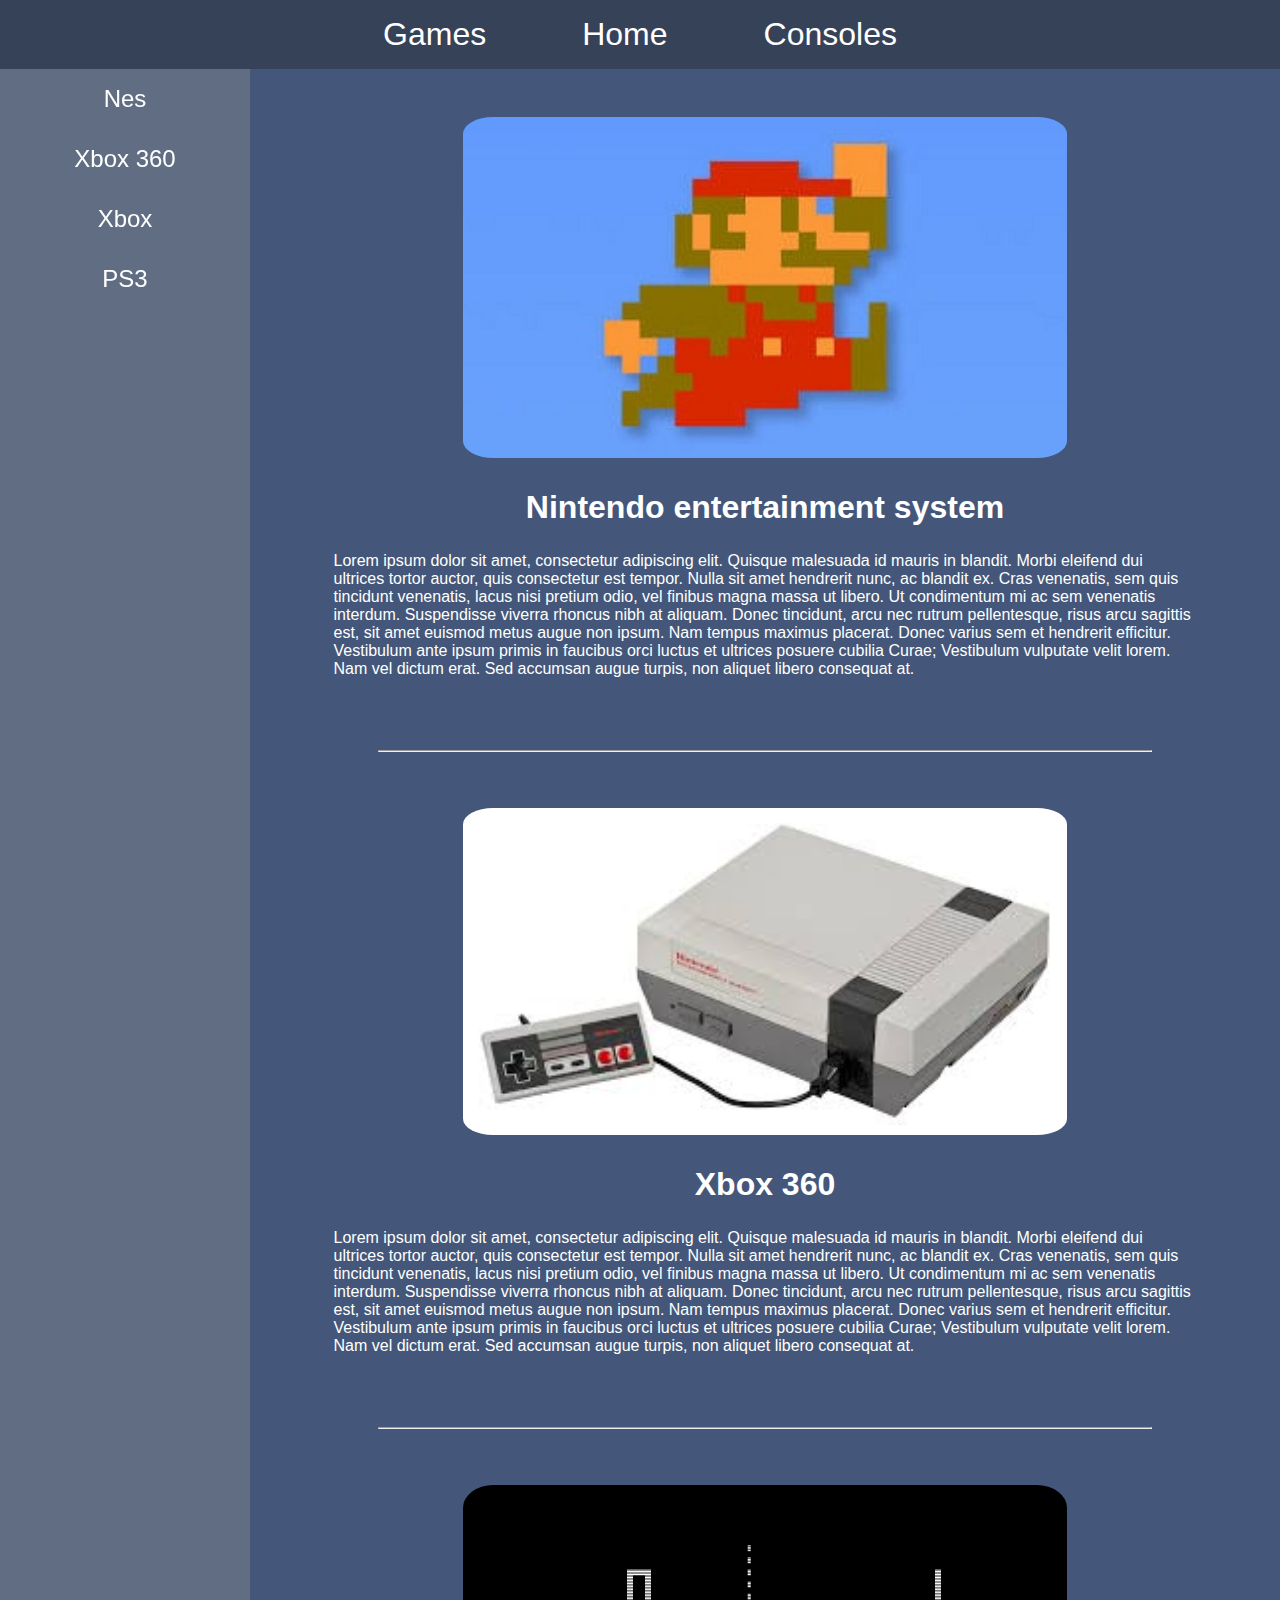
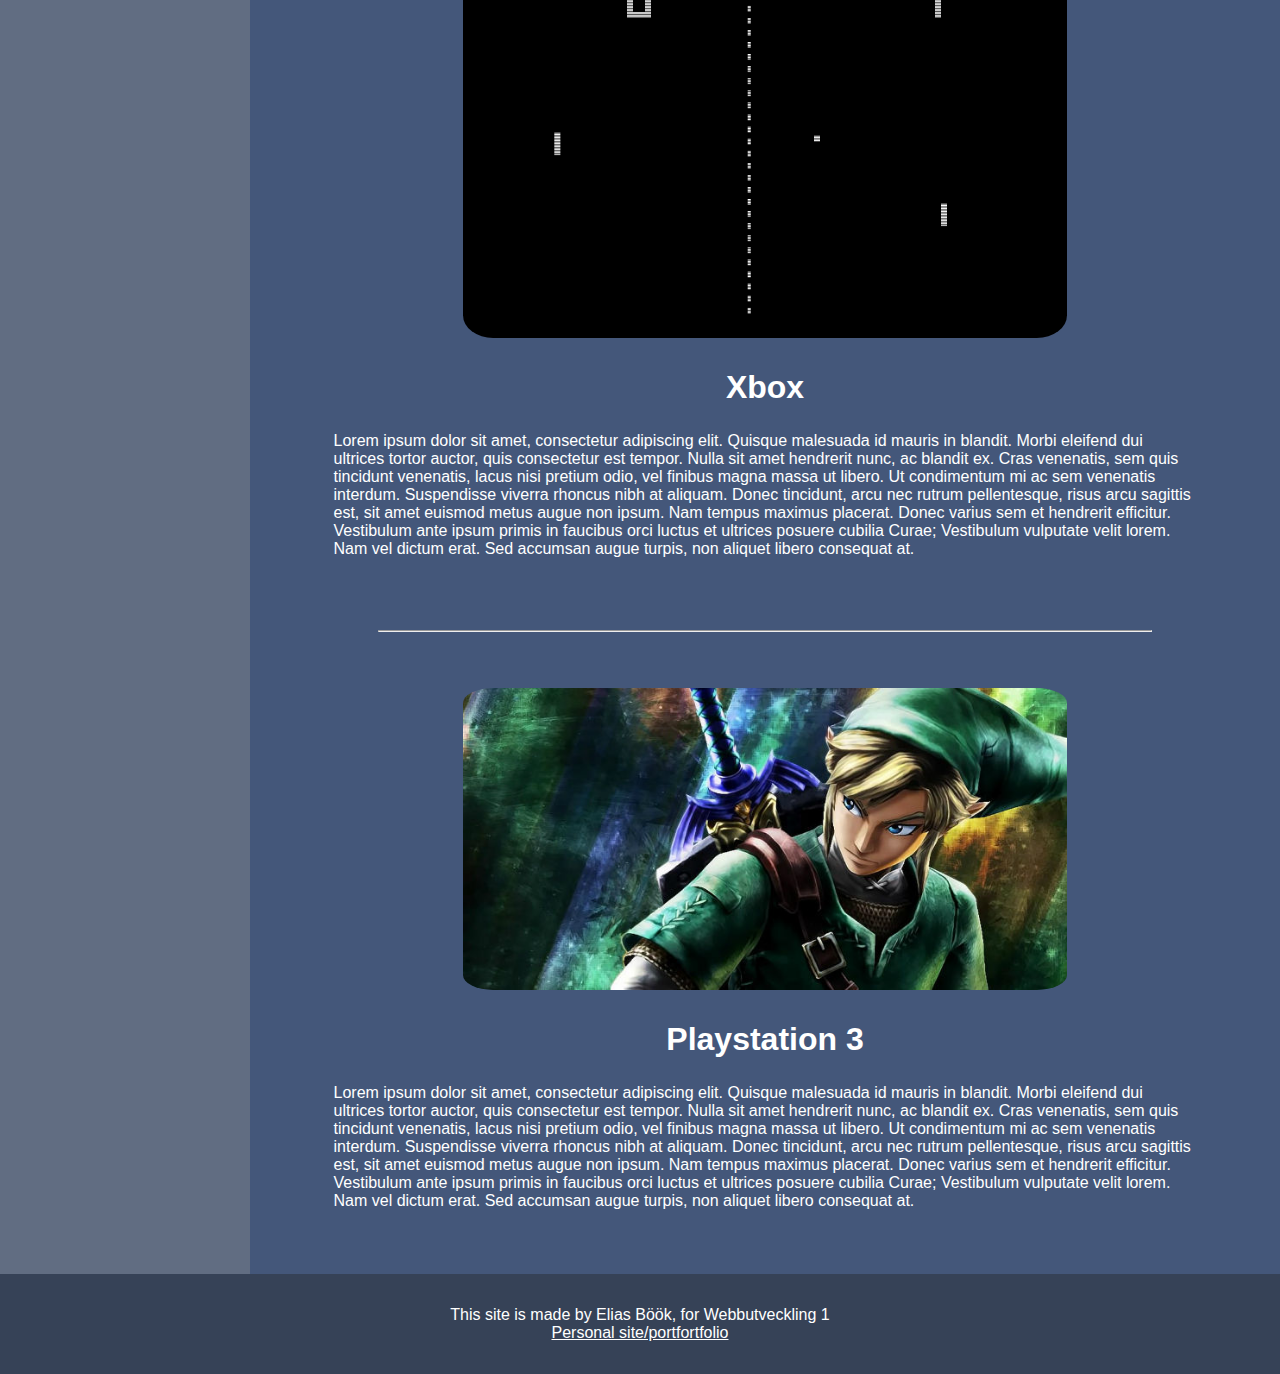
==== consoles.html @ 8b2cb0b7 "local nav, posts, images" ====
<!DOCTYPE html>
<html lang="en">
	<head>
		<meta charset="UTF-8">
		<meta name="viewport" content="width=device-width, initial-scale=1.0">
		<link rel="stylesheet" href="style.css">
		<title>Games</title>
	</head>
	<body class="gamePage">
		<div class="grid-container">
			<nav>
				<ul>
					<li><a href="./games.html">Games</a></li>
					<li><a href="./index.html">Home</a></li>
					<li><a href="">Consoles</a></li>
				</ul>
			</nav>
			<section class="local">
				<nav class="local">
					<a href="#nes">Nes</a>
					<a href="#xbox360">Xbox 360</a>
					<a href="#xbox">Xbox</a>
					<a href="#ps3">PS3</a>
				</nav>
			</section>
			<main>
				<article id="nes">
					<img src="./images/super_mario_bros.jpg" alt="Nintendo entertainment system">
					<h2>Nintendo entertainment system</h2>
					<p>Lorem ipsum dolor sit amet, consectetur adipiscing elit. Quisque malesuada id mauris in blandit. Morbi eleifend dui ultrices tortor auctor, quis consectetur est tempor. Nulla sit amet hendrerit nunc, ac blandit ex. Cras venenatis, sem quis tincidunt venenatis, lacus nisi pretium odio, vel finibus magna massa ut libero. Ut condimentum mi ac sem venenatis interdum. Suspendisse viverra rhoncus nibh at aliquam. Donec tincidunt, arcu nec rutrum pellentesque, risus arcu sagittis est, sit amet euismod metus augue non ipsum. Nam tempus maximus placerat. Donec varius sem et hendrerit efficitur. Vestibulum ante ipsum primis in faucibus orci luctus et ultrices posuere cubilia Curae; Vestibulum vulputate velit lorem. Nam vel dictum erat. Sed accumsan augue turpis, non aliquet libero consequat at.</p>
				</article>
				<hr/>
				<article id="xbox360">
					<img src="./images/nes.jpg" alt="Mario">
					<h2>Xbox 360</h2>
					<p>Lorem ipsum dolor sit amet, consectetur adipiscing elit. Quisque malesuada id mauris in blandit. Morbi eleifend dui ultrices tortor auctor, quis consectetur est tempor. Nulla sit amet hendrerit nunc, ac blandit ex. Cras venenatis, sem quis tincidunt venenatis, lacus nisi pretium odio, vel finibus magna massa ut libero. Ut condimentum mi ac sem venenatis interdum. Suspendisse viverra rhoncus nibh at aliquam. Donec tincidunt, arcu nec rutrum pellentesque, risus arcu sagittis est, sit amet euismod metus augue non ipsum. Nam tempus maximus placerat. Donec varius sem et hendrerit efficitur. Vestibulum ante ipsum primis in faucibus orci luctus et ultrices posuere cubilia Curae; Vestibulum vulputate velit lorem. Nam vel dictum erat. Sed accumsan augue turpis, non aliquet libero consequat at.</p>
				</article>
				<hr/>
				<article id="xbox">
					<img src="./images/Pong_game.png" alt="Mario">
					<h2>Xbox</h2>
					<p>Lorem ipsum dolor sit amet, consectetur adipiscing elit. Quisque malesuada id mauris in blandit. Morbi eleifend dui ultrices tortor auctor, quis consectetur est tempor. Nulla sit amet hendrerit nunc, ac blandit ex. Cras venenatis, sem quis tincidunt venenatis, lacus nisi pretium odio, vel finibus magna massa ut libero. Ut condimentum mi ac sem venenatis interdum. Suspendisse viverra rhoncus nibh at aliquam. Donec tincidunt, arcu nec rutrum pellentesque, risus arcu sagittis est, sit amet euismod metus augue non ipsum. Nam tempus maximus placerat. Donec varius sem et hendrerit efficitur. Vestibulum ante ipsum primis in faucibus orci luctus et ultrices posuere cubilia Curae; Vestibulum vulputate velit lorem. Nam vel dictum erat. Sed accumsan augue turpis, non aliquet libero consequat at.</p>
				</article>
				<hr/>
				<article id="ps3">
					<img src="./images/legend_of_zelda.jpg" alt="Mario">
					<h2>Playstation 3</h2>
					<p>Lorem ipsum dolor sit amet, consectetur adipiscing elit. Quisque malesuada id mauris in blandit. Morbi eleifend dui ultrices tortor auctor, quis consectetur est tempor. Nulla sit amet hendrerit nunc, ac blandit ex. Cras venenatis, sem quis tincidunt venenatis, lacus nisi pretium odio, vel finibus magna massa ut libero. Ut condimentum mi ac sem venenatis interdum. Suspendisse viverra rhoncus nibh at aliquam. Donec tincidunt, arcu nec rutrum pellentesque, risus arcu sagittis est, sit amet euismod metus augue non ipsum. Nam tempus maximus placerat. Donec varius sem et hendrerit efficitur. Vestibulum ante ipsum primis in faucibus orci luctus et ultrices posuere cubilia Curae; Vestibulum vulputate velit lorem. Nam vel dictum erat. Sed accumsan augue turpis, non aliquet libero consequat at.</p>
				</article>
				
			</main>
			<footer>
				<p>This site is made by Elias Böök, for Webbutveckling 1</p>
				<a href="https://lolman.name">Personal site/portfortfolio</a>
			</footer>
		</div>
	</body>
</html>
---- style.css ----
body {
  font-family: Arial, Helvetica, sans-serif;
  margin: 0;
  background-color: #44577a;
  color: white;
}

/*==================================
Default nav + mobile
==================================*/
nav:not(.local) {
  -ms-grid-row: 1;
  -ms-grid-column: 1;
  grid-area: nav;
}

nav {
  display: -webkit-box;
  display: -ms-flexbox;
  display: flex;
  background-color: rgba(34, 34, 34, 0.39);
  -webkit-box-pack: center;
      -ms-flex-pack: center;
          justify-content: center;
}

nav ul {
  display: -webkit-box;
  display: -ms-flexbox;
  display: flex;
  list-style: none;
  margin: 0;
  padding: 0;
  -webkit-box-align: center;
      -ms-flex-align: center;
          align-items: center;
  -webkit-box-orient: vertical;
  -webkit-box-direction: normal;
      -ms-flex-direction: column;
          flex-direction: column;
}

nav ul li {
  padding: 1rem;
  margin: 0 2rem;
}

nav ul li a {
  color: white;
  text-decoration: none;
  font-size: 2rem;
}

nav ul li a:hover {
  color: #d4d4d4;
}

/*
section{
	grid-area: localNav;
	background-color: $colorSideNav;
	nav.local{
		background-color: rgba($color: #000000, $alpha: 0.0);
		position: sticky;
		top: 0;
		ul{
			flex-direction: row;
			flex-wrap: wrap;
			justify-content: space-evenly;
			li{
				min-width: 125px;
				text-align: center;
				margin: 0;
				a{
					text-align: center;
					font-size: 1.5rem;
				}
			}

			li:hover{
				background-color: rgba(145, 145, 145, 0.39);
			}
		}
	}
}*/
section.local {
  -ms-grid-row: 2;
  -ms-grid-column: 1;
  grid-area: localNav;
  background-color: rgba(145, 145, 145, 0.39);
}

section.local nav.local {
  background-color: rgba(0, 0, 0, 0);
  position: -webkit-sticky;
  position: sticky;
  top: 0;
  width: 100%;
  display: -webkit-box;
  display: -ms-flexbox;
  display: flex;
  -webkit-box-orient: horizontal;
  -webkit-box-direction: normal;
      -ms-flex-direction: row;
          flex-direction: row;
  -ms-flex-wrap: wrap;
      flex-wrap: wrap;
  -webkit-box-pack: space-evenly;
      -ms-flex-pack: space-evenly;
          justify-content: space-evenly;
}

section.local nav.local a {
  text-align: center;
  min-width: 125px;
  padding: 1rem;
  display: block;
  font-size: 1.5rem;
  text-decoration: none;
  color: white;
}

section.local nav.local a:hover {
  background-color: rgba(145, 145, 145, 0.39);
}

/*==================================
nav screen size
==================================*/
@media screen and (min-width: 600px) {
  nav:not(.local) ul {
    -webkit-box-orient: horizontal;
    -webkit-box-direction: normal;
        -ms-flex-direction: row;
            flex-direction: row;
  }
  nav.local ul {
    -webkit-box-orient: vertical;
    -webkit-box-direction: normal;
        -ms-flex-direction: column;
            flex-direction: column;
    -webkit-box-pack: start;
        -ms-flex-pack: start;
            justify-content: start;
  }
  nav.local ul li {
    padding: 1rem;
    width: 100%;
  }
  section.local nav.local {
    -webkit-box-orient: vertical;
    -webkit-box-direction: normal;
        -ms-flex-direction: column;
            flex-direction: column;
    -webkit-box-pack: start;
        -ms-flex-pack: start;
            justify-content: start;
  }
}

/*==================================
Footer
==================================*/
footer {
  -ms-grid-row: 4;
  -ms-grid-column: 1;
  grid-area: footer;
  width: 100%;
  background-color: rgba(34, 34, 34, 0.39);
  display: -webkit-box;
  display: -ms-flexbox;
  display: flex;
  -webkit-box-orient: vertical;
  -webkit-box-direction: normal;
      -ms-flex-direction: column;
          flex-direction: column;
  -webkit-box-pack: center;
      -ms-flex-pack: center;
          justify-content: center;
  -webkit-box-align: center;
      -ms-flex-align: center;
          align-items: center;
}

footer p {
  color: white;
  margin: 0;
}

footer a {
  color: white;
}

main {
  -ms-grid-row: 3;
  -ms-grid-column: 1;
  grid-area: main;
  text-align: center;
}

.homePage .grid-container {
  display: -ms-grid;
  display: grid;
      grid-template-areas: 'nav nav nav' 'main main main' 'footer footer footer';
  -ms-grid-rows: auto auto 100px;
      grid-template-rows: auto auto 100px;
}

.homePage main {
  display: -webkit-box;
  display: -ms-flexbox;
  display: flex;
  -webkit-box-pack: center;
      -ms-flex-pack: center;
          justify-content: center;
}

.homePage main section {
  margin-top: 25px;
  width: 75%;
}

.homePage main section h1 {
  font-size: 3rem;
  margin-bottom: 1rem;
}

@media screen and (min-width: 600px) {
  .homePage main section {
    width: 50%;
  }
}

.gamePage .grid-container {
  display: -ms-grid;
  display: grid;
      grid-template-areas: 'nav' 'localNav' 'main' 'footer';
  -ms-grid-rows: auto auto auto 100px;
      grid-template-rows: auto auto auto 100px;
}

.gamePage main {
  display: -webkit-box;
  display: -ms-flexbox;
  display: flex;
  -webkit-box-orient: vertical;
  -webkit-box-direction: normal;
      -ms-flex-direction: column;
          flex-direction: column;
  -webkit-box-align: center;
      -ms-flex-align: center;
          align-items: center;
}

.gamePage main hr {
  width: 90%;
}

.gamePage main article {
  padding: 2rem;
}

.gamePage main article img {
  width: 50%;
  border-radius: 5%;
}

.gamePage main article h2 {
  font-size: 2rem;
}

.gamePage main article p {
  text-align: left;
}

@media screen and (min-width: 600px) {
  .gamePage .grid-container {
        grid-template-areas: 'nav nav nav' 'localNav main main' 'footer footer footer';
    -ms-grid-columns: 250px auto auto;
        grid-template-columns: 250px auto auto;
    -ms-grid-rows: auto auto 100px;
        grid-template-rows: auto auto 100px;
  }
  .gamePage main hr {
    width: 75%;
  }
  .gamePage main article {
    width: calc(90% - 4rem);
    margin: 1rem;
  }
  .gamePage main article img {
    width: 70%;
  }
}

#mario {
  background: -webkit-gradient(linear, left top, right top, from(rgba(250, 28, 28, 0.596)), to(rgba(48, 241, 57, 0.4)));
  background: linear-gradient(90deg, rgba(250, 28, 28, 0.596), rgba(48, 241, 57, 0.4));
}

#fortnite {
  background: -webkit-gradient(linear, left top, right top, from(rgba(2, 51, 187, 0.4)), to(rgba(10, 175, 197, 0.4)));
  background: linear-gradient(90deg, rgba(2, 51, 187, 0.4), rgba(10, 175, 197, 0.4));
}

#pong {
  background: -webkit-gradient(linear, left top, right top, from(rgba(31, 31, 31, 0.4)), to(rgba(151, 151, 151, 0.4)));
  background: linear-gradient(90deg, rgba(31, 31, 31, 0.4), rgba(151, 151, 151, 0.4));
}

#zelda {
  background: linear-gradient(60deg, rgba(10, 158, 5, 0.4), rgba(5, 142, 177, 0.562));
}

#beatSaber {
  background: -webkit-gradient(linear, left top, right top, from(rgba(255, 255, 255, 0.4)), to(rgba(255, 255, 255, 0.4)));
  background: linear-gradient(90deg, rgba(255, 255, 255, 0.4), rgba(255, 255, 255, 0.4));
}

#pokemon {
  background: -webkit-gradient(linear, left top, right top, from(rgba(255, 255, 255, 0.4)), to(rgba(255, 255, 255, 0.4)));
  background: linear-gradient(90deg, rgba(255, 255, 255, 0.4), rgba(255, 255, 255, 0.4));
}
/*# sourceMappingURL=style.css.map */
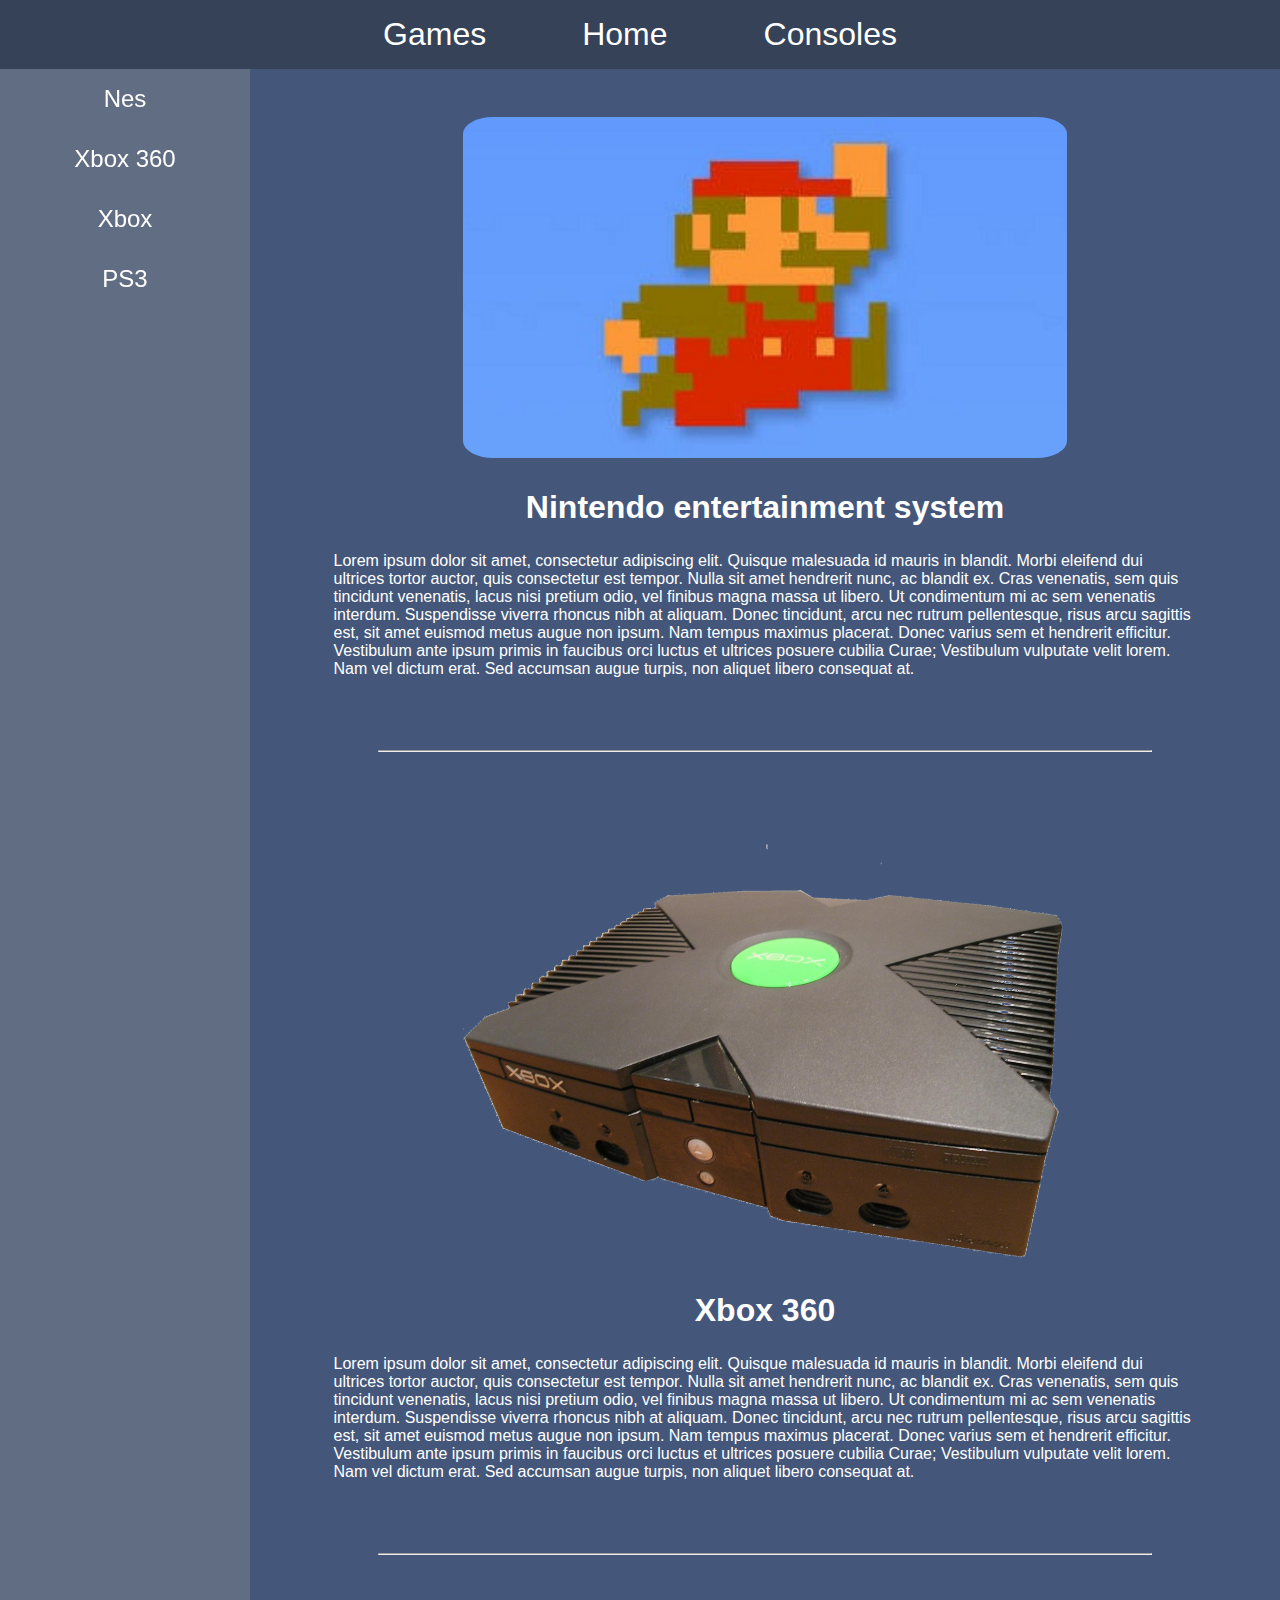
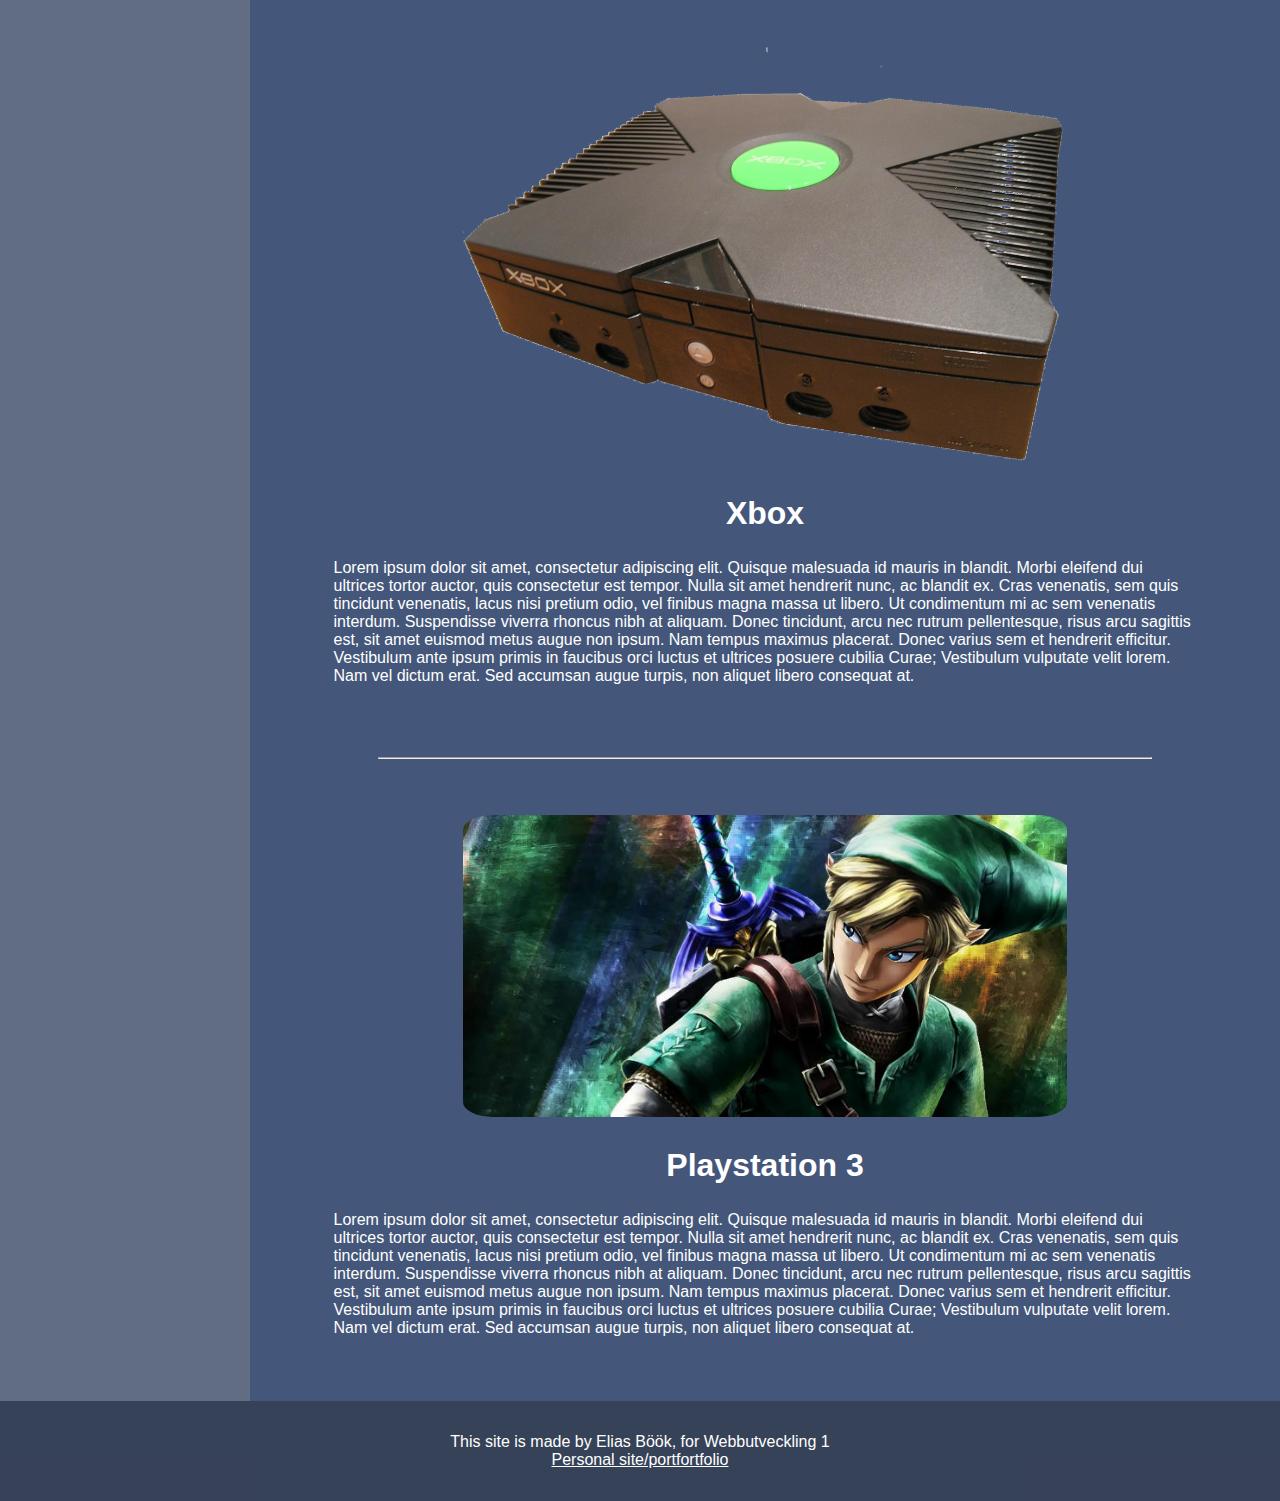
==== commit b1dfb9d1: "opsi, länkade console med sidorna" ====
--- a/consoles.html
+++ b/consoles.html
@@ -12,7 +12,7 @@
 				<ul>
 					<li><a href="./games.html">Games</a></li>
 					<li><a href="./index.html">Home</a></li>
-					<li><a href="">Consoles</a></li>
+					<li><a href="./consoles.html">Consoles</a></li>
 				</ul>
 			</nav>
 			<section class="local">
@@ -31,13 +31,13 @@
 				</article>
 				<hr/>
 				<article id="xbox360">
-					<img src="./images/nes.jpg" alt="Mario">
+					<img src="./images/xbox.png" alt="Mario">
 					<h2>Xbox 360</h2>
 					<p>Lorem ipsum dolor sit amet, consectetur adipiscing elit. Quisque malesuada id mauris in blandit. Morbi eleifend dui ultrices tortor auctor, quis consectetur est tempor. Nulla sit amet hendrerit nunc, ac blandit ex. Cras venenatis, sem quis tincidunt venenatis, lacus nisi pretium odio, vel finibus magna massa ut libero. Ut condimentum mi ac sem venenatis interdum. Suspendisse viverra rhoncus nibh at aliquam. Donec tincidunt, arcu nec rutrum pellentesque, risus arcu sagittis est, sit amet euismod metus augue non ipsum. Nam tempus maximus placerat. Donec varius sem et hendrerit efficitur. Vestibulum ante ipsum primis in faucibus orci luctus et ultrices posuere cubilia Curae; Vestibulum vulputate velit lorem. Nam vel dictum erat. Sed accumsan augue turpis, non aliquet libero consequat at.</p>
 				</article>
 				<hr/>
 				<article id="xbox">
-					<img src="./images/Pong_game.png" alt="Mario">
+					<img src="./images/xbox.png" alt="Mario">
 					<h2>Xbox</h2>
 					<p>Lorem ipsum dolor sit amet, consectetur adipiscing elit. Quisque malesuada id mauris in blandit. Morbi eleifend dui ultrices tortor auctor, quis consectetur est tempor. Nulla sit amet hendrerit nunc, ac blandit ex. Cras venenatis, sem quis tincidunt venenatis, lacus nisi pretium odio, vel finibus magna massa ut libero. Ut condimentum mi ac sem venenatis interdum. Suspendisse viverra rhoncus nibh at aliquam. Donec tincidunt, arcu nec rutrum pellentesque, risus arcu sagittis est, sit amet euismod metus augue non ipsum. Nam tempus maximus placerat. Donec varius sem et hendrerit efficitur. Vestibulum ante ipsum primis in faucibus orci luctus et ultrices posuere cubilia Curae; Vestibulum vulputate velit lorem. Nam vel dictum erat. Sed accumsan augue turpis, non aliquet libero consequat at.</p>
 				</article>
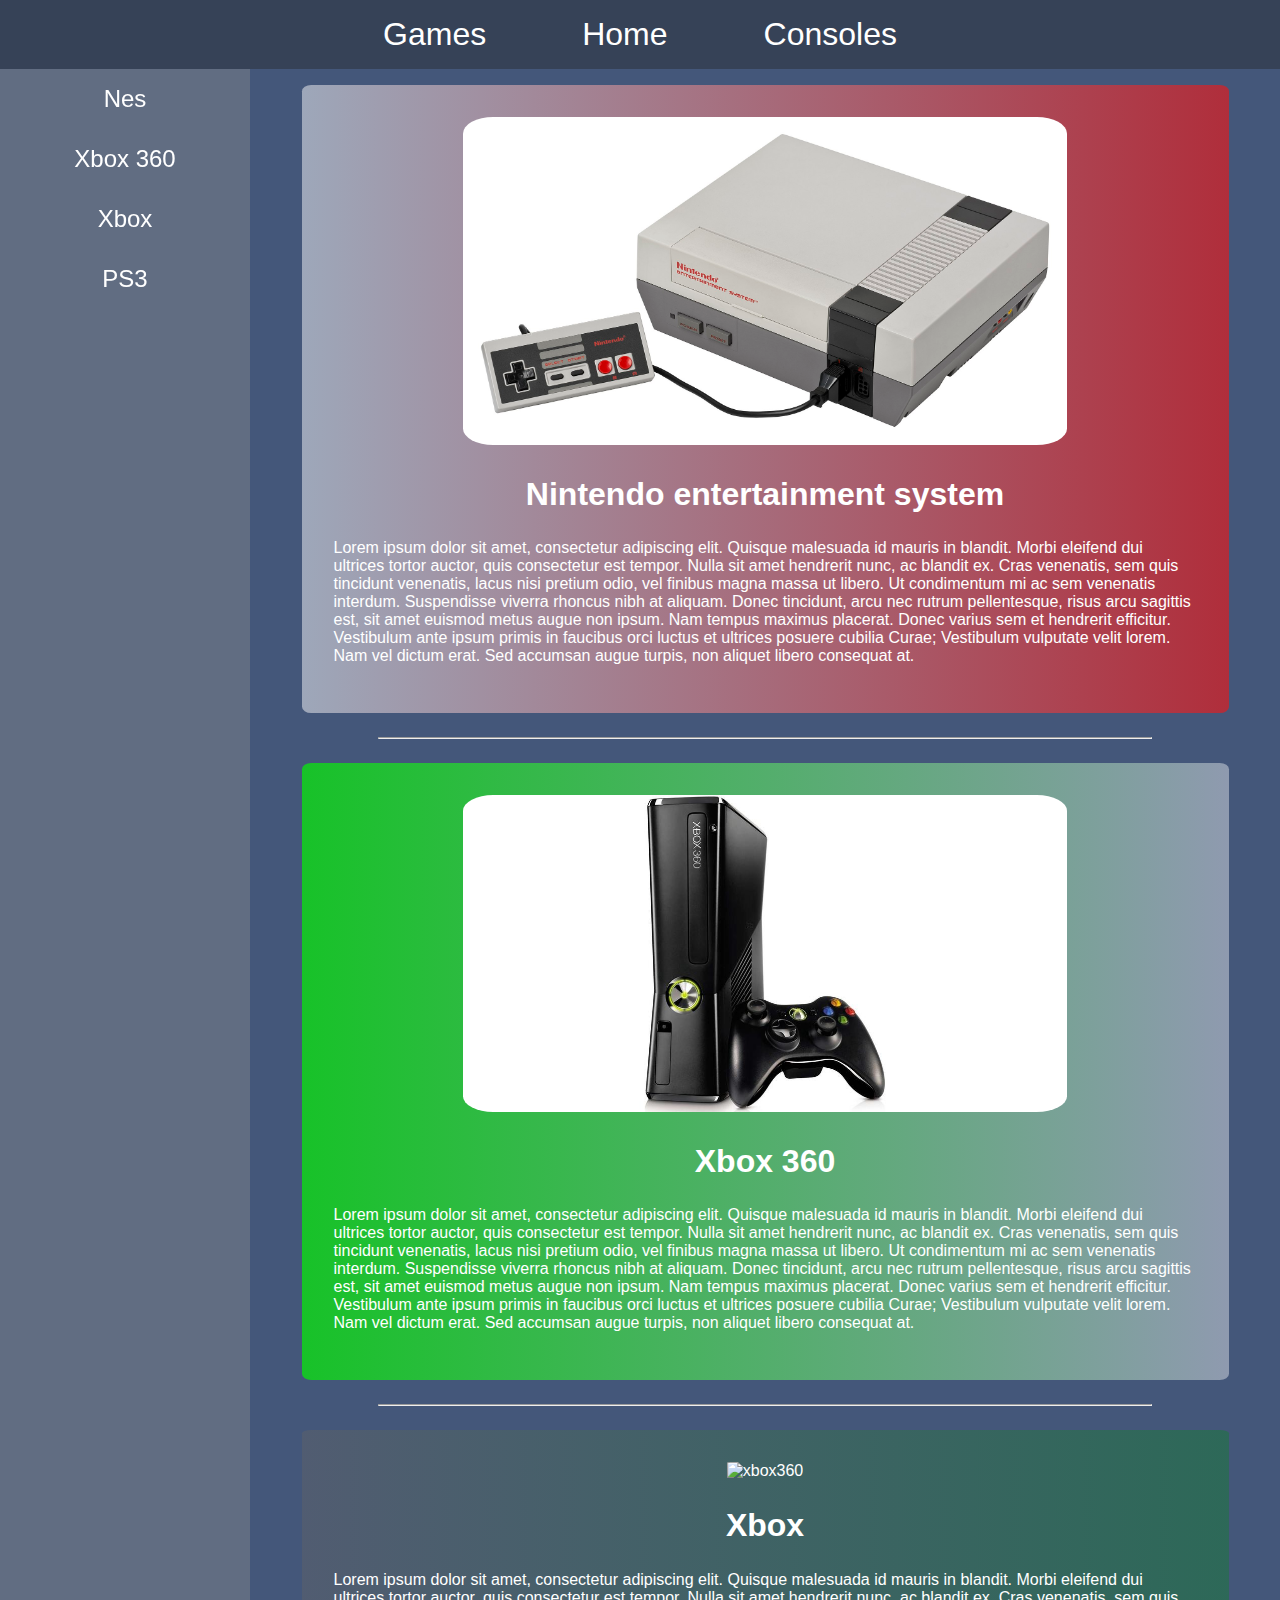
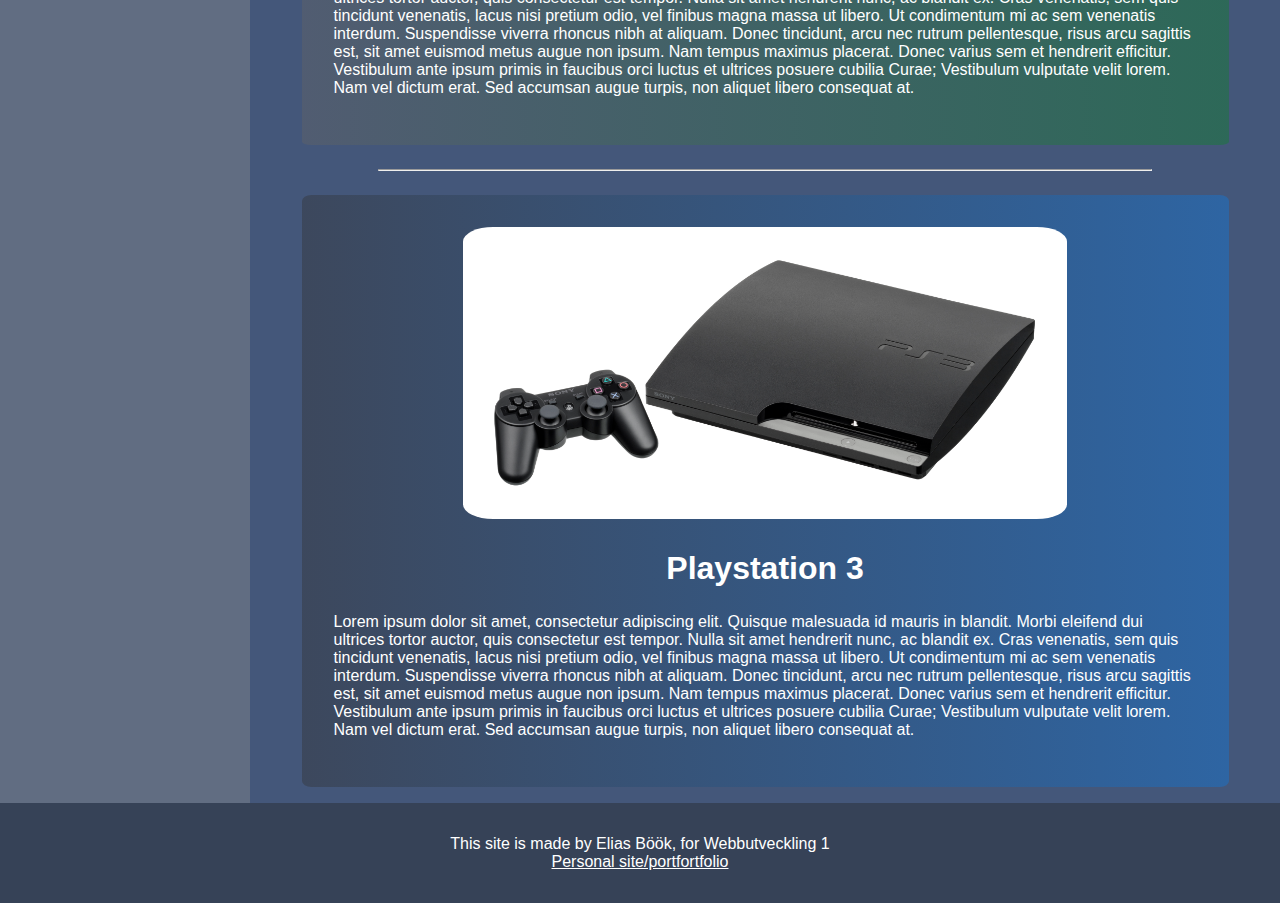
==== commit f6c6e7e7: "Styling, timeline, images" ====
--- a/consoles.html
+++ b/consoles.html
@@ -25,25 +25,25 @@
 			</section>
 			<main>
 				<article id="nes">
-					<img src="./images/super_mario_bros.jpg" alt="Nintendo entertainment system">
+					<img src="./images/nes2.jpg" alt="Nintendo entertainment system">
 					<h2>Nintendo entertainment system</h2>
 					<p>Lorem ipsum dolor sit amet, consectetur adipiscing elit. Quisque malesuada id mauris in blandit. Morbi eleifend dui ultrices tortor auctor, quis consectetur est tempor. Nulla sit amet hendrerit nunc, ac blandit ex. Cras venenatis, sem quis tincidunt venenatis, lacus nisi pretium odio, vel finibus magna massa ut libero. Ut condimentum mi ac sem venenatis interdum. Suspendisse viverra rhoncus nibh at aliquam. Donec tincidunt, arcu nec rutrum pellentesque, risus arcu sagittis est, sit amet euismod metus augue non ipsum. Nam tempus maximus placerat. Donec varius sem et hendrerit efficitur. Vestibulum ante ipsum primis in faucibus orci luctus et ultrices posuere cubilia Curae; Vestibulum vulputate velit lorem. Nam vel dictum erat. Sed accumsan augue turpis, non aliquet libero consequat at.</p>
 				</article>
 				<hr/>
 				<article id="xbox360">
-					<img src="./images/xbox.png" alt="Mario">
+					<img src="./images/xbox360-2.jpg" alt="The original xbox">
 					<h2>Xbox 360</h2>
 					<p>Lorem ipsum dolor sit amet, consectetur adipiscing elit. Quisque malesuada id mauris in blandit. Morbi eleifend dui ultrices tortor auctor, quis consectetur est tempor. Nulla sit amet hendrerit nunc, ac blandit ex. Cras venenatis, sem quis tincidunt venenatis, lacus nisi pretium odio, vel finibus magna massa ut libero. Ut condimentum mi ac sem venenatis interdum. Suspendisse viverra rhoncus nibh at aliquam. Donec tincidunt, arcu nec rutrum pellentesque, risus arcu sagittis est, sit amet euismod metus augue non ipsum. Nam tempus maximus placerat. Donec varius sem et hendrerit efficitur. Vestibulum ante ipsum primis in faucibus orci luctus et ultrices posuere cubilia Curae; Vestibulum vulputate velit lorem. Nam vel dictum erat. Sed accumsan augue turpis, non aliquet libero consequat at.</p>
 				</article>
 				<hr/>
 				<article id="xbox">
-					<img src="./images/xbox.png" alt="Mario">
+					<img src="./images/xbox-2.jpg" alt="xbox360">
 					<h2>Xbox</h2>
 					<p>Lorem ipsum dolor sit amet, consectetur adipiscing elit. Quisque malesuada id mauris in blandit. Morbi eleifend dui ultrices tortor auctor, quis consectetur est tempor. Nulla sit amet hendrerit nunc, ac blandit ex. Cras venenatis, sem quis tincidunt venenatis, lacus nisi pretium odio, vel finibus magna massa ut libero. Ut condimentum mi ac sem venenatis interdum. Suspendisse viverra rhoncus nibh at aliquam. Donec tincidunt, arcu nec rutrum pellentesque, risus arcu sagittis est, sit amet euismod metus augue non ipsum. Nam tempus maximus placerat. Donec varius sem et hendrerit efficitur. Vestibulum ante ipsum primis in faucibus orci luctus et ultrices posuere cubilia Curae; Vestibulum vulputate velit lorem. Nam vel dictum erat. Sed accumsan augue turpis, non aliquet libero consequat at.</p>
 				</article>
 				<hr/>
 				<article id="ps3">
-					<img src="./images/legend_of_zelda.jpg" alt="Mario">
+					<img src="./images/ps3-2.jpg" alt="Playstation 3">
 					<h2>Playstation 3</h2>
 					<p>Lorem ipsum dolor sit amet, consectetur adipiscing elit. Quisque malesuada id mauris in blandit. Morbi eleifend dui ultrices tortor auctor, quis consectetur est tempor. Nulla sit amet hendrerit nunc, ac blandit ex. Cras venenatis, sem quis tincidunt venenatis, lacus nisi pretium odio, vel finibus magna massa ut libero. Ut condimentum mi ac sem venenatis interdum. Suspendisse viverra rhoncus nibh at aliquam. Donec tincidunt, arcu nec rutrum pellentesque, risus arcu sagittis est, sit amet euismod metus augue non ipsum. Nam tempus maximus placerat. Donec varius sem et hendrerit efficitur. Vestibulum ante ipsum primis in faucibus orci luctus et ultrices posuere cubilia Curae; Vestibulum vulputate velit lorem. Nam vel dictum erat. Sed accumsan augue turpis, non aliquet libero consequat at.</p>
 				</article>
--- a/style.css
+++ b/style.css
@@ -162,10 +162,10 @@
 Footer
 ==================================*/
 footer {
-  -ms-grid-row: 4;
+  -ms-grid-row: 3;
   -ms-grid-column: 1;
   grid-area: footer;
-  width: 100%;
+  width: calc(100% - 2rem);
   background-color: rgba(34, 34, 34, 0.39);
   display: -webkit-box;
   display: -ms-flexbox;
@@ -180,6 +180,7 @@
   -webkit-box-align: center;
       -ms-flex-align: center;
           align-items: center;
+  padding: 1rem;
 }
 
 footer p {
@@ -192,12 +193,15 @@
 }
 
 main {
-  -ms-grid-row: 3;
+  -ms-grid-row: 2;
   -ms-grid-column: 1;
   grid-area: main;
   text-align: center;
 }
 
+/*==================================
+Home page styling
+==================================*/
 .homePage .grid-container {
   display: -ms-grid;
   display: grid;
@@ -215,6 +219,13 @@
   -webkit-box-pack: center;
       -ms-flex-pack: center;
           justify-content: center;
+  -webkit-box-align: center;
+      -ms-flex-align: center;
+          align-items: center;
+  -webkit-box-orient: vertical;
+  -webkit-box-direction: normal;
+      -ms-flex-direction: column;
+          flex-direction: column;
 }
 
 .homePage main section {
@@ -227,12 +238,19 @@
   margin-bottom: 1rem;
 }
 
+.homePage main section h2 {
+  font-size: 2rem;
+}
+
 @media screen and (min-width: 600px) {
   .homePage main section {
     width: 50%;
   }
 }
 
+/*==================================
+Game and console page
+==================================*/
 .gamePage .grid-container {
   display: -ms-grid;
   display: grid;
@@ -263,6 +281,7 @@
 
 .gamePage main article {
   padding: 2rem;
+  border-radius: 1%;
 }
 
 .gamePage main article img {
@@ -300,6 +319,7 @@
   }
 }
 
+/* Game backgrounds */
 #mario {
   background: -webkit-gradient(linear, left top, right top, from(rgba(250, 28, 28, 0.596)), to(rgba(48, 241, 57, 0.4)));
   background: linear-gradient(90deg, rgba(250, 28, 28, 0.596), rgba(48, 241, 57, 0.4));
@@ -320,12 +340,131 @@
 }
 
 #beatSaber {
-  background: -webkit-gradient(linear, left top, right top, from(rgba(255, 255, 255, 0.4)), to(rgba(255, 255, 255, 0.4)));
-  background: linear-gradient(90deg, rgba(255, 255, 255, 0.4), rgba(255, 255, 255, 0.4));
+  background: -webkit-gradient(linear, left top, right top, from(rgba(17, 137, 236, 0.4)), to(rgba(241, 17, 17, 0.562)));
+  background: linear-gradient(90deg, rgba(17, 137, 236, 0.4), rgba(241, 17, 17, 0.562));
 }
 
 #pokemon {
-  background: -webkit-gradient(linear, left top, right top, from(rgba(255, 255, 255, 0.4)), to(rgba(255, 255, 255, 0.4)));
-  background: linear-gradient(90deg, rgba(255, 255, 255, 0.4), rgba(255, 255, 255, 0.4));
+  background: -webkit-gradient(linear, left top, right top, from(rgba(36, 196, 63, 0.644)), to(rgba(221, 17, 221, 0.678)));
+  background: linear-gradient(90deg, rgba(36, 196, 63, 0.644), rgba(221, 17, 221, 0.678));
+}
+
+/* Console backgrounds */
+#nes {
+  background: -webkit-gradient(linear, left top, right top, from(rgba(255, 255, 255, 0.479)), to(rgba(241, 21, 21, 0.623)));
+  background: linear-gradient(90deg, rgba(255, 255, 255, 0.479), rgba(241, 21, 21, 0.623));
+}
+
+#xbox360 {
+  background: -webkit-gradient(linear, left top, right top, from(rgba(3, 243, 3, 0.685)), to(rgba(255, 255, 255, 0.4)));
+  background: linear-gradient(90deg, rgba(3, 243, 3, 0.685), rgba(255, 255, 255, 0.4));
+}
+
+#xbox {
+  background: -webkit-gradient(linear, left top, right top, from(rgba(100, 100, 100, 0.4)), to(rgba(11, 131, 37, 0.4)));
+  background: linear-gradient(90deg, rgba(100, 100, 100, 0.4), rgba(11, 131, 37, 0.4));
+}
+
+#ps3 {
+  background: -webkit-gradient(linear, left top, right top, from(rgba(49, 49, 49, 0.4)), to(rgba(13, 122, 224, 0.4)));
+  background: linear-gradient(90deg, rgba(49, 49, 49, 0.4), rgba(13, 122, 224, 0.4));
+}
+
+/*==================================
+Timeline page
+==================================*/
+body.timeline .grid-container {
+  display: -ms-grid;
+  display: grid;
+      grid-template-areas: 'nav'+ 'main'+ 'footer';
+  -ms-grid-rows: auto auto 100px;
+      grid-template-rows: auto auto 100px;
+}
+
+body.timeline main section.box {
+  margin-top: 1rem;
+}
+
+body.timeline main section.box h2 {
+  font-size: 2rem;
+  margin-bottom: 0.5rem;
+}
+
+body.timeline main section.box p {
+  margin: 1rem;
+  margin-top: 0;
+}
+
+body.timeline main section.box img {
+  width: 100%;
+}
+
+@media screen and (min-width: 600px) {
+  body.timeline main {
+    display: -webkit-box;
+    display: -ms-flexbox;
+    display: flex;
+    -webkit-box-orient: vertical;
+    -webkit-box-direction: normal;
+        -ms-flex-direction: column;
+            flex-direction: column;
+    -webkit-box-align: center;
+        -ms-flex-align: center;
+            align-items: center;
+  }
+  body.timeline main section.box {
+    margin-top: 1rem;
+    border-radius: 1%;
+    width: 50vw;
+  }
+  body.timeline main section.box section {
+    display: -webkit-box;
+    display: -ms-flexbox;
+    display: flex;
+    -webkit-box-orient: horizontal;
+    -webkit-box-direction: normal;
+        -ms-flex-direction: row;
+            flex-direction: row;
+  }
+  body.timeline main section.box h2 {
+    font-size: 2rem;
+    margin-bottom: 0.5rem;
+    margin-left: 1rem;
+  }
+  body.timeline main section.box p {
+    text-align: left;
+    margin: 1rem;
+    margin-top: 0;
+  }
+  body.timeline main section.box img {
+    width: 50%;
+    margin: 1rem;
+    margin-top: 0;
+  }
+}
+
+/*==================================
+Scroll bar
+==================================*/
+/* width */
+::-webkit-scrollbar {
+  width: 10px;
+}
+
+/* Track */
+::-webkit-scrollbar-track {
+  background: #f1f1f100;
+}
+
+/* Handle */
+::-webkit-scrollbar-thumb {
+  background: #888;
+}
+
+/* Handle on hover */
+::-webkit-scrollbar-thumb:hover {
+  background: #555;
 }
 /*# sourceMappingURL=style.css.map */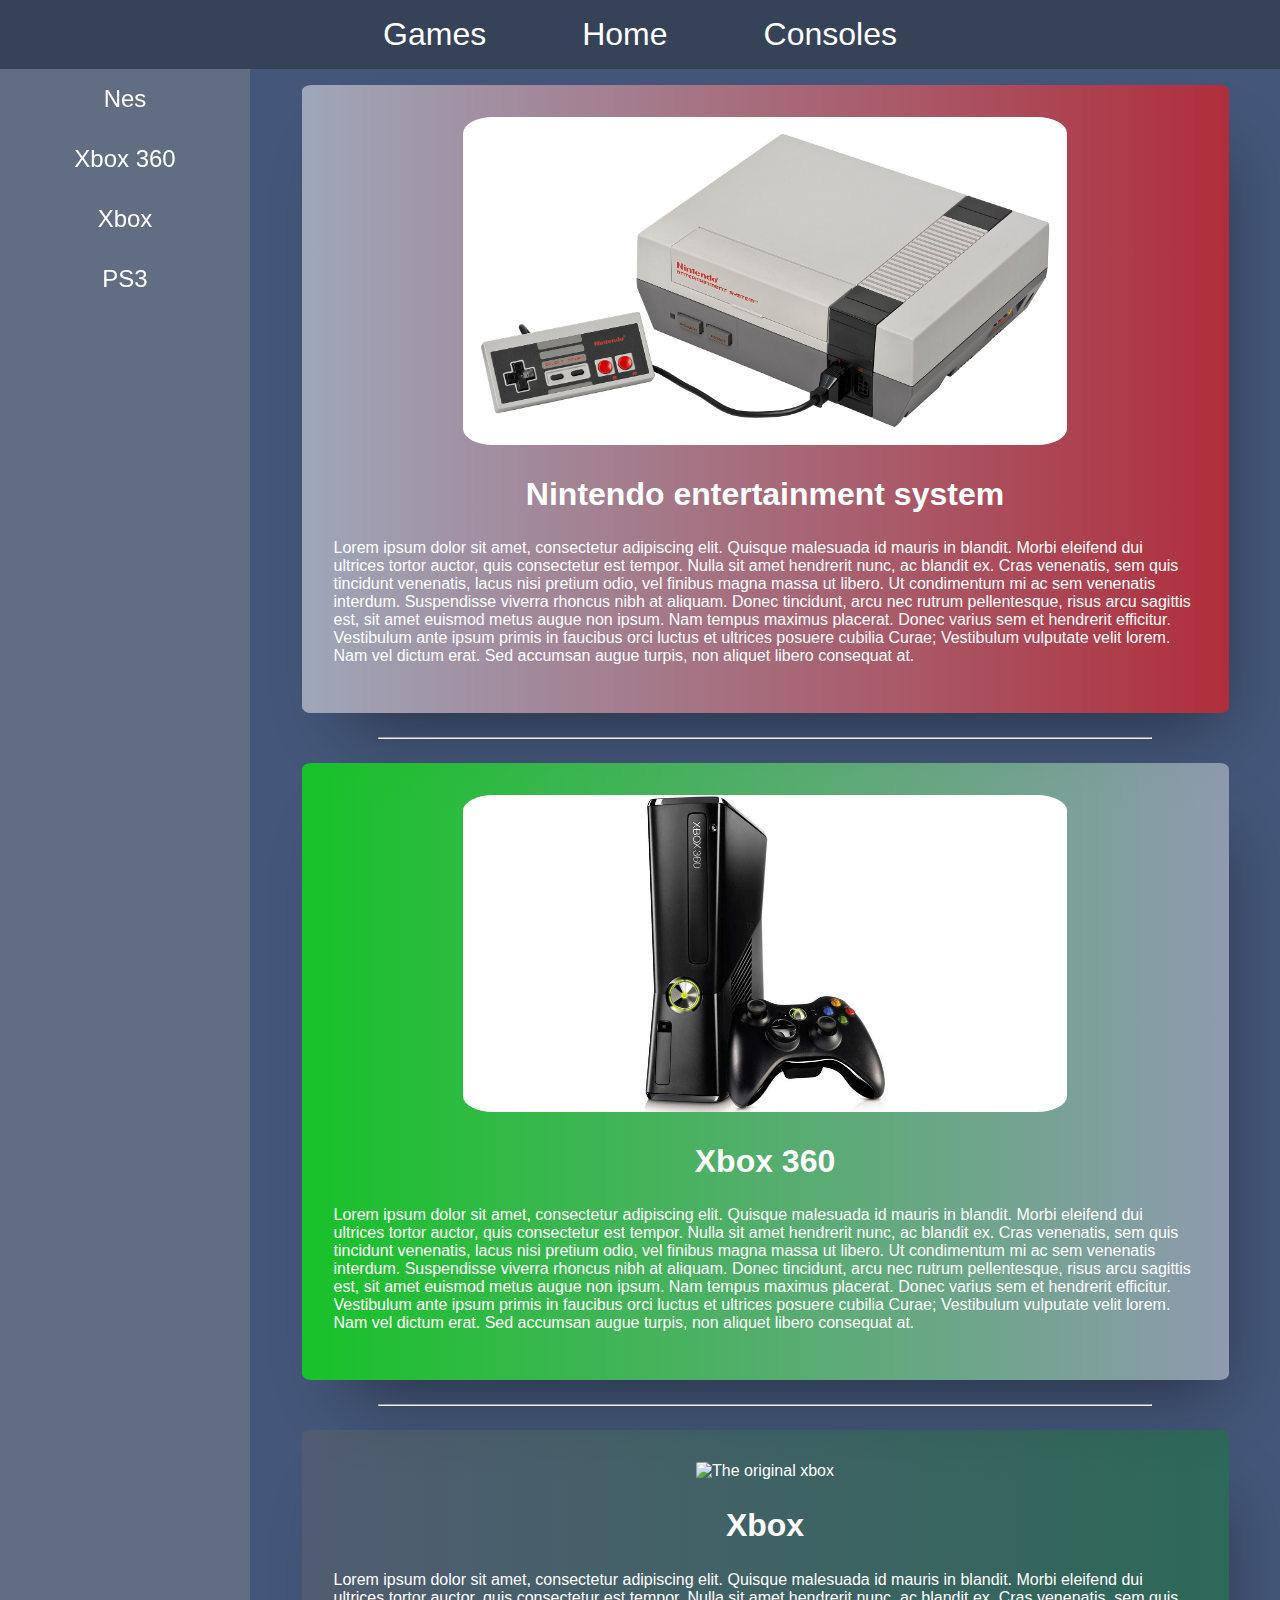
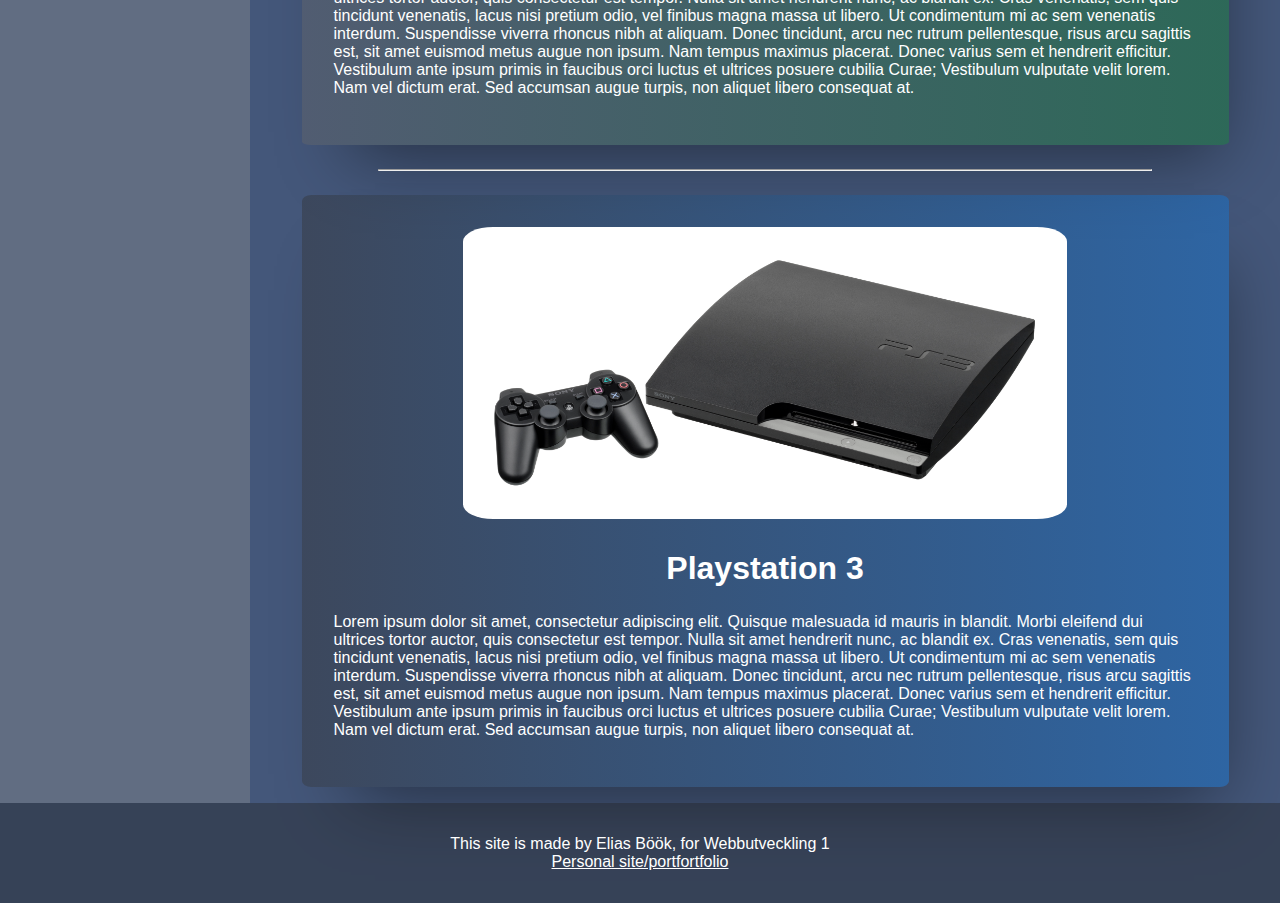
==== commit dfd872bc: "custom font, html fixes, styling" ====
--- a/consoles.html
+++ b/consoles.html
@@ -31,13 +31,13 @@
 				</article>
 				<hr/>
 				<article id="xbox360">
-					<img src="./images/xbox360-2.jpg" alt="The original xbox">
+					<img src="./images/xbox360-2.jpg" alt="Xbox360">
 					<h2>Xbox 360</h2>
 					<p>Lorem ipsum dolor sit amet, consectetur adipiscing elit. Quisque malesuada id mauris in blandit. Morbi eleifend dui ultrices tortor auctor, quis consectetur est tempor. Nulla sit amet hendrerit nunc, ac blandit ex. Cras venenatis, sem quis tincidunt venenatis, lacus nisi pretium odio, vel finibus magna massa ut libero. Ut condimentum mi ac sem venenatis interdum. Suspendisse viverra rhoncus nibh at aliquam. Donec tincidunt, arcu nec rutrum pellentesque, risus arcu sagittis est, sit amet euismod metus augue non ipsum. Nam tempus maximus placerat. Donec varius sem et hendrerit efficitur. Vestibulum ante ipsum primis in faucibus orci luctus et ultrices posuere cubilia Curae; Vestibulum vulputate velit lorem. Nam vel dictum erat. Sed accumsan augue turpis, non aliquet libero consequat at.</p>
 				</article>
 				<hr/>
 				<article id="xbox">
-					<img src="./images/xbox-2.jpg" alt="xbox360">
+					<img src="./images/xbox-2.jpg" alt="The original xbox">
 					<h2>Xbox</h2>
 					<p>Lorem ipsum dolor sit amet, consectetur adipiscing elit. Quisque malesuada id mauris in blandit. Morbi eleifend dui ultrices tortor auctor, quis consectetur est tempor. Nulla sit amet hendrerit nunc, ac blandit ex. Cras venenatis, sem quis tincidunt venenatis, lacus nisi pretium odio, vel finibus magna massa ut libero. Ut condimentum mi ac sem venenatis interdum. Suspendisse viverra rhoncus nibh at aliquam. Donec tincidunt, arcu nec rutrum pellentesque, risus arcu sagittis est, sit amet euismod metus augue non ipsum. Nam tempus maximus placerat. Donec varius sem et hendrerit efficitur. Vestibulum ante ipsum primis in faucibus orci luctus et ultrices posuere cubilia Curae; Vestibulum vulputate velit lorem. Nam vel dictum erat. Sed accumsan augue turpis, non aliquet libero consequat at.</p>
 				</article>
--- a/style.css
+++ b/style.css
@@ -1,5 +1,42 @@
+@font-face {
+  font-family: MyFont;
+  src: url("./fonts/roboto-regular.ttf");
+}
+
+div.linkBox {
+  -webkit-transition: -webkit-transform .2s;
+  transition: -webkit-transform .2s;
+  transition: transform .2s;
+  transition: transform .2s, -webkit-transform .2s;
+}
+
+div.linkBox a:link {
+  color: white;
+}
+
+div.linkBox a:visited {
+  color: #dfdfdf;
+}
+
+div.linkBox a:hover {
+  color: #b3b3b3;
+}
+
+div.linkBox a:active {
+  color: #979797;
+}
+
+div.linkBox:hover {
+  -webkit-transform: scale(1.2);
+          transform: scale(1.2);
+}
+
+html {
+  scroll-behavior: smooth;
+}
+
 body {
-  font-family: Arial, Helvetica, sans-serif;
+  font-family: Myfont, Arial, Helvetica, sans-serif;
   margin: 0;
   background-color: #44577a;
   color: white;
@@ -11,6 +48,7 @@
 nav:not(.local) {
   -ms-grid-row: 1;
   -ms-grid-column: 1;
+  -ms-grid-column-span: 3;
   grid-area: nav;
 }
 
@@ -43,6 +81,10 @@
 nav ul li {
   padding: 1rem;
   margin: 0 2rem;
+  -webkit-transition: -webkit-transform .2s;
+  transition: -webkit-transform .2s;
+  transition: transform .2s;
+  transition: transform .2s, -webkit-transform .2s;
 }
 
 nav ul li a {
@@ -53,6 +95,11 @@
 
 nav ul li a:hover {
   color: #d4d4d4;
+}
+
+nav ul li:hover {
+  -webkit-transform: scale(1.2);
+          transform: scale(1.2);
 }
 
 /*
@@ -118,10 +165,16 @@
   font-size: 1.5rem;
   text-decoration: none;
   color: white;
+  -webkit-transition: -webkit-transform .2s;
+  transition: -webkit-transform .2s;
+  transition: transform .2s;
+  transition: transform .2s, -webkit-transform .2s;
 }
 
 section.local nav.local a:hover {
-  background-color: rgba(145, 145, 145, 0.39);
+  -webkit-transform: scale(1.2);
+          transform: scale(1.2);
+  text-shadow: 4px 3px 0px rgba(32, 32, 32, 0.507);
 }
 
 /*==================================
@@ -164,6 +217,7 @@
 footer {
   -ms-grid-row: 3;
   -ms-grid-column: 1;
+  -ms-grid-column-span: 3;
   grid-area: footer;
   width: calc(100% - 2rem);
   background-color: rgba(34, 34, 34, 0.39);
@@ -195,6 +249,7 @@
 main {
   -ms-grid-row: 2;
   -ms-grid-column: 1;
+  -ms-grid-column-span: 3;
   grid-area: main;
   text-align: center;
 }
@@ -236,6 +291,7 @@
 .homePage main section h1 {
   font-size: 3rem;
   margin-bottom: 1rem;
+  text-shadow: 5px 6px 4px rgba(0, 0, 0, 0.315);
 }
 
 .homePage main section h2 {
@@ -280,6 +336,8 @@
 }
 
 .gamePage main article {
+  -webkit-box-shadow: 19px 41px 68px -30px rgba(0, 0, 0, 0.45);
+          box-shadow: 19px 41px 68px -30px rgba(0, 0, 0, 0.45);
   padding: 2rem;
   border-radius: 1%;
 }
@@ -383,25 +441,82 @@
       grid-template-rows: auto auto 100px;
 }
 
-body.timeline main section.box {
-  margin-top: 1rem;
-}
-
-body.timeline main section.box h2 {
+body.timeline main article.box {
+  -webkit-transition: ease all .2s;
+  transition: ease all .2s;
+  margin: 1rem 0;
+  border-radius: 1%;
+}
+
+body.timeline main article.box h2 {
   font-size: 2rem;
   margin-bottom: 0.5rem;
 }
 
-body.timeline main section.box p {
+body.timeline main article.box p {
   margin: 1rem;
   margin-top: 0;
 }
 
-body.timeline main section.box img {
+body.timeline main article.box img {
   width: 100%;
 }
 
+body.timeline main article.box table {
+  margin: 1rem;
+  border-collapse: collapse;
+}
+
+body.timeline main article.box table th, body.timeline main article.box table td {
+  -webkit-transition: ease all 1.2s;
+  transition: ease all 1.2s;
+  min-width: 20px;
+  border: 2px solid black;
+  padding: 5px;
+  text-align: left;
+}
+
+body.timeline main article.box table tr:nth-child(even) {
+  background-color: rgba(0, 0, 0, 0.4);
+}
+
+body.timeline main article.box table tr:nth-child(odd) {
+  background-color: rgba(59, 59, 59, 0.4);
+}
+
+body.timeline main article.box table thead tr:nth-child(1) {
+  background-color: rgba(0, 0, 0, 0.4);
+}
+
 @media screen and (min-width: 600px) {
+  body.timeline nav.local {
+    z-index: 2;
+    -webkit-transition: ease all .5s;
+    transition: ease all .5s;
+    position: fixed;
+    top: 100px;
+    left: 50px;
+    background-color: rgba(7, 7, 7, 0.37);
+    border-radius: 5%;
+    padding: 0.5rem 1rem;
+    -webkit-transform: scale(0.4) translateX(-200px);
+            transform: scale(0.4) translateX(-200px);
+  }
+  body.timeline nav.local ol li {
+    -webkit-transition: ease all .2s;
+    transition: ease all .2s;
+  }
+  body.timeline nav.local ol li a {
+    color: white;
+  }
+  body.timeline nav.local ol li:hover {
+    -webkit-transform: scale(1.2);
+            transform: scale(1.2);
+  }
+  body.timeline nav.local:hover {
+    -webkit-transform: scale(1);
+            transform: scale(1);
+  }
   body.timeline main {
     display: -webkit-box;
     display: -ms-flexbox;
@@ -414,12 +529,10 @@
         -ms-flex-align: center;
             align-items: center;
   }
-  body.timeline main section.box {
-    margin-top: 1rem;
-    border-radius: 1%;
-    width: 50vw;
-  }
-  body.timeline main section.box section {
+  body.timeline main article.box {
+    width: 75vw;
+  }
+  body.timeline main article.box section {
     display: -webkit-box;
     display: -ms-flexbox;
     display: flex;
@@ -428,21 +541,127 @@
         -ms-flex-direction: row;
             flex-direction: row;
   }
-  body.timeline main section.box h2 {
+  body.timeline main article.box h2 {
     font-size: 2rem;
     margin-bottom: 0.5rem;
     margin-left: 1rem;
   }
-  body.timeline main section.box p {
+  body.timeline main article.box p {
     text-align: left;
     margin: 1rem;
     margin-top: 0;
   }
-  body.timeline main section.box img {
+  body.timeline main article.box img {
     width: 50%;
     margin: 1rem;
     margin-top: 0;
   }
+  body.timeline main article.box iframe {
+    width: calc(100% - 2rem);
+    height: 300px;
+    margin: 1rem;
+  }
+  body.timeline main article.box table th, body.timeline main article.box table td {
+    min-width: 75px;
+  }
+  body.timeline main > hr {
+    width: calc(75vw - 2px);
+  }
+}
+
+@media screen and (min-width: 1400px) {
+  body.timeline nav.local {
+    background-color: rgba(7, 7, 7, 0);
+    -webkit-transform: none;
+            transform: none;
+  }
+  body.timeline main article.box {
+    width: 50vw;
+  }
+  body.timeline main article.box iframe {
+    height: 400px;
+  }
+  body.timeline main article.box table th, body.timeline main article.box table td {
+    min-width: 100px;
+  }
+  body.timeline main > hr {
+    width: calc(50vw - 2px);
+  }
+}
+
+/*==================================
+Contribute page
+==================================*/
+body.formPage .grid-container {
+  display: -ms-grid;
+  display: grid;
+      grid-template-areas: 'nav nav nav'+ 'main main main'+ 'footer footer footer';
+  -ms-grid-rows: auto auto 100px;
+      grid-template-rows: auto auto 100px;
+}
+
+body.formPage main {
+  display: -webkit-box;
+  display: -ms-flexbox;
+  display: flex;
+  -webkit-box-pack: center;
+      -ms-flex-pack: center;
+          justify-content: center;
+  -webkit-box-align: center;
+      -ms-flex-align: center;
+          align-items: center;
+  -webkit-box-orient: vertical;
+  -webkit-box-direction: normal;
+      -ms-flex-direction: column;
+          flex-direction: column;
+}
+
+body.formPage main section {
+  margin-top: 25px;
+  width: 75%;
+}
+
+body.formPage main section h1 {
+  font-size: 2rem;
+  margin-bottom: 1rem;
+}
+
+body.formPage main section h2 {
+  font-size: 2rem;
+}
+
+body.formPage main form textarea {
+  resize: none;
+  overflow-y: scroll;
+}
+
+body.formPage main form input {
+  border-radius: 5%;
+}
+
+body.formPage main form #set1 {
+  text-align: left;
+}
+
+body.formPage main form :invalid {
+  border: 2px solid red;
+  border-radius: 5%;
+}
+
+body.formPage main form :optional {
+  border: 2px solid lightblue;
+}
+
+body.formPage main form :invalid::after {
+  content: "Not all required field are filled";
+}
+
+@media screen and (min-width: 600px) {
+  body.formPage main section {
+    width: 50%;
+  }
 }
 
 /*==================================
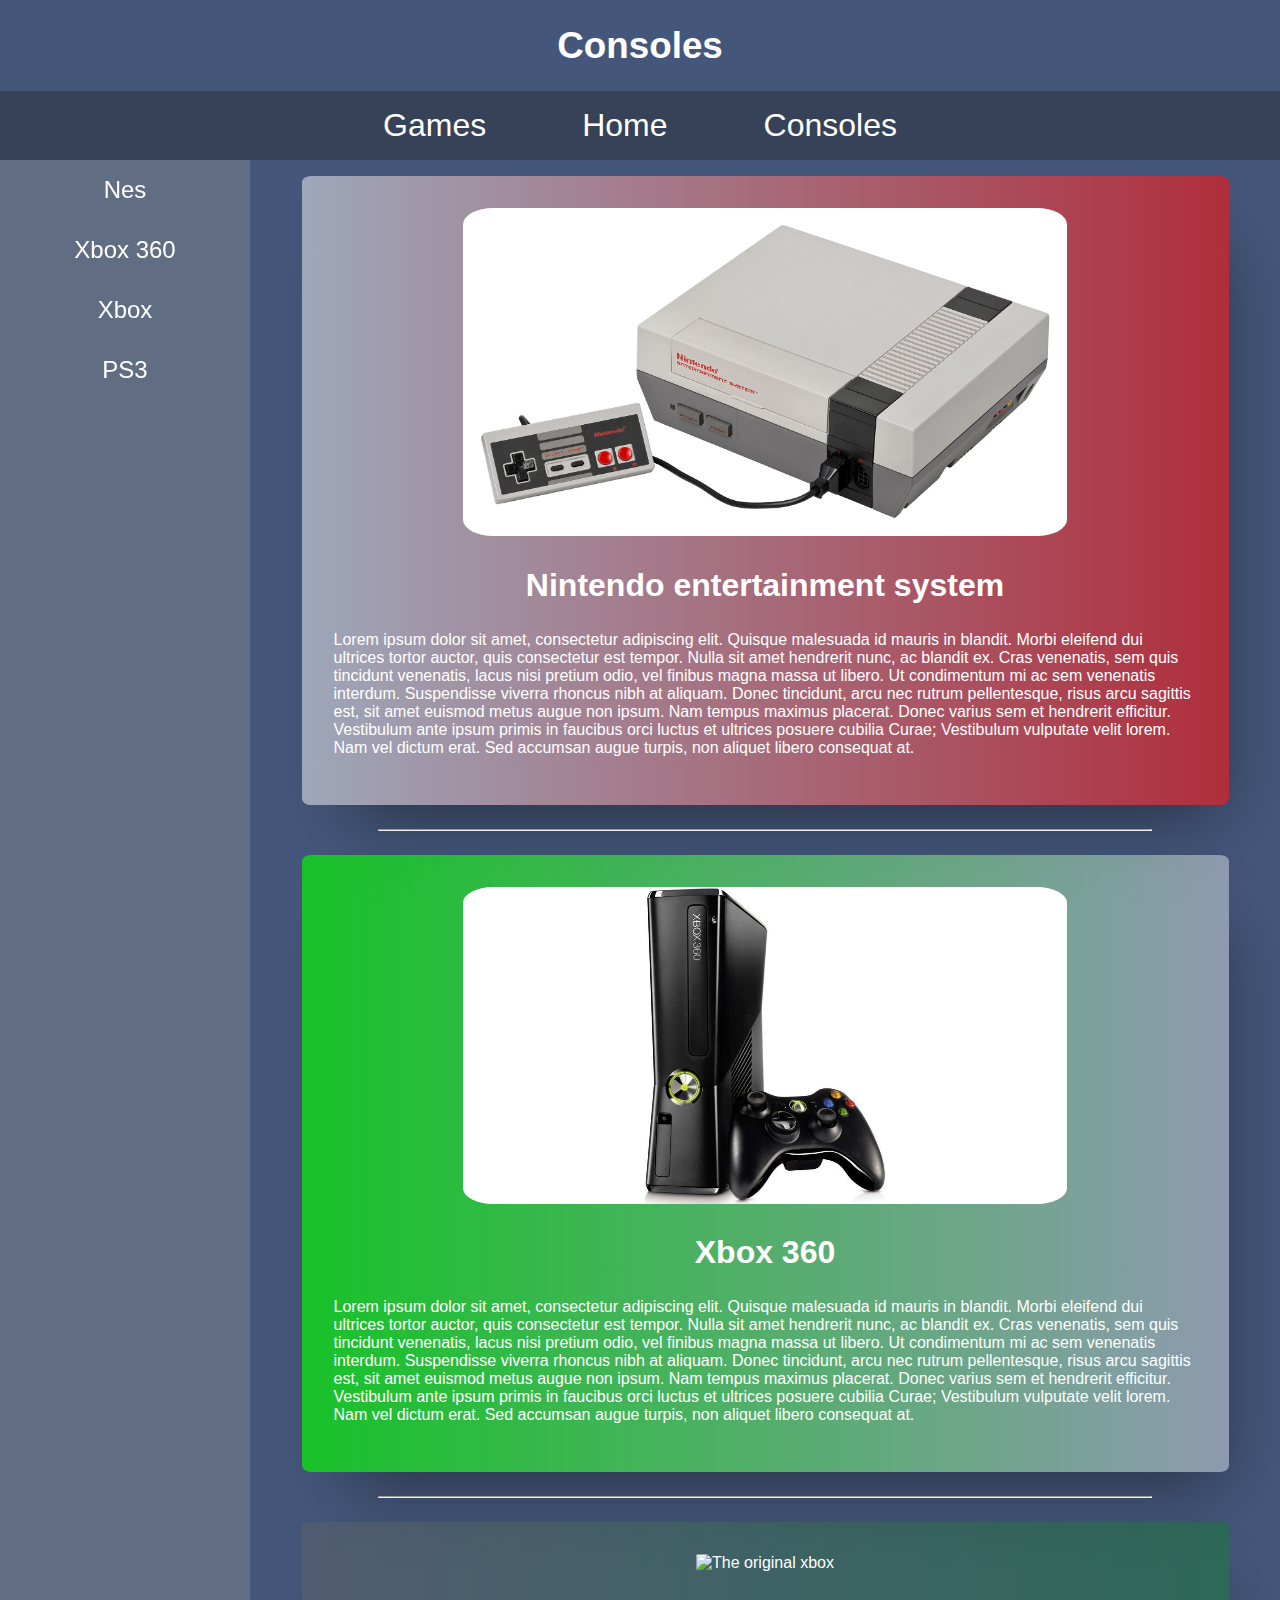
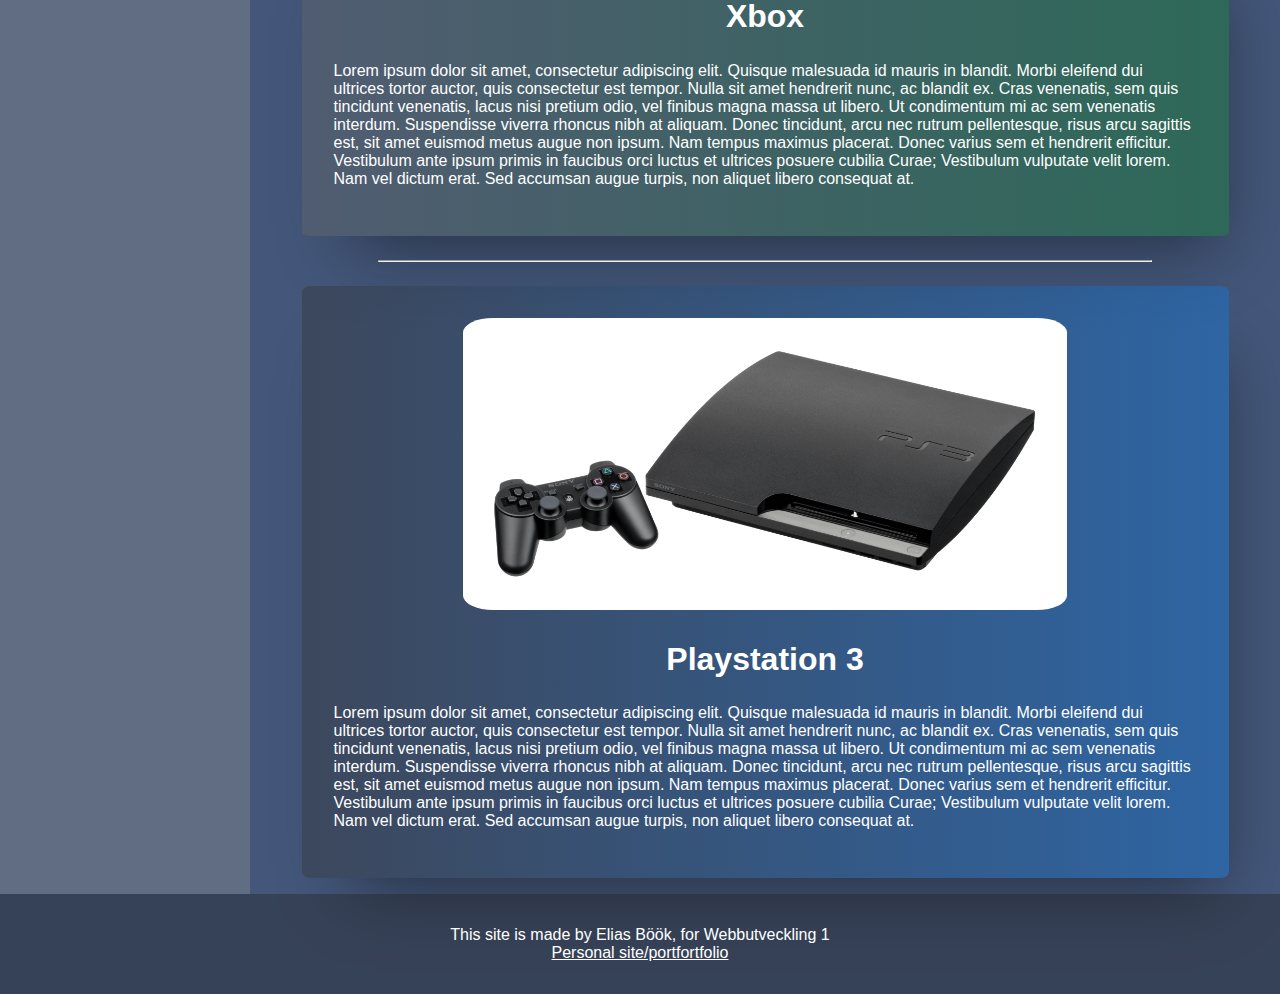
==== commit f17303e0: "video added and header added and styling" ====
--- a/consoles.html
+++ b/consoles.html
@@ -4,10 +4,13 @@
 		<meta charset="UTF-8">
 		<meta name="viewport" content="width=device-width, initial-scale=1.0">
 		<link rel="stylesheet" href="style.css">
-		<title>Games</title>
+		<title>Consoles</title>
 	</head>
 	<body class="gamePage">
 		<div class="grid-container">
+			<header>
+				<h1>Consoles</h1>
+			</header>
 			<nav>
 				<ul>
 					<li><a href="./games.html">Games</a></li>
--- a/style.css
+++ b/style.css
@@ -46,7 +46,7 @@
 Default nav + mobile
 ==================================*/
 nav:not(.local) {
-  -ms-grid-row: 1;
+  -ms-grid-row: 2;
   -ms-grid-column: 1;
   -ms-grid-column-span: 3;
   grid-area: nav;
@@ -131,7 +131,7 @@
 	}
 }*/
 section.local {
-  -ms-grid-row: 2;
+  -ms-grid-row: 3;
   -ms-grid-column: 1;
   grid-area: localNav;
   background-color: rgba(145, 145, 145, 0.39);
@@ -215,7 +215,7 @@
 Footer
 ==================================*/
 footer {
-  -ms-grid-row: 3;
+  -ms-grid-row: 4;
   -ms-grid-column: 1;
   -ms-grid-column-span: 3;
   grid-area: footer;
@@ -246,8 +246,11 @@
   color: white;
 }
 
+/*==================================
+main
+==================================*/
 main {
-  -ms-grid-row: 2;
+  -ms-grid-row: 3;
   -ms-grid-column: 1;
   -ms-grid-column-span: 3;
   grid-area: main;
@@ -255,16 +258,32 @@
 }
 
 /*==================================
+Header
+==================================*/
+header {
+  -ms-grid-row: 1;
+  -ms-grid-column: 1;
+  -ms-grid-column-span: 3;
+  grid-area: header;
+  text-align: center;
+}
+
+header > h1 {
+  font-size: 2.3em;
+}
+
+/*==================================
 Home page styling
 ==================================*/
 .homePage .grid-container {
   display: -ms-grid;
   display: grid;
-      grid-template-areas: 'nav nav nav'+      grid-template-areas: 'header header header'+ 'nav nav nav'  'main main main'  'footer footer footer';
-  -ms-grid-rows: auto auto 100px;
-      grid-template-rows: auto auto 100px;
+  -ms-grid-rows: auto auto auto 100px;
+      grid-template-rows: auto auto auto 100px;
 }
 
 .homePage main {
@@ -288,14 +307,19 @@
   width: 75%;
 }
 
-.homePage main section h1 {
+.homePage main section h2 {
   font-size: 3rem;
   margin-bottom: 1rem;
   text-shadow: 5px 6px 4px rgba(0, 0, 0, 0.315);
 }
 
-.homePage main section h2 {
+.homePage main section h3 {
   font-size: 2rem;
+  text-shadow: 5px 6px 4px rgba(46, 54, 56, 0.3);
+}
+
+.homePage main section p + p {
+  margin-top: 2.2ex;
 }
 
 @media screen and (min-width: 600px) {
@@ -310,12 +334,13 @@
 .gamePage .grid-container {
   display: -ms-grid;
   display: grid;
-      grid-template-areas: 'nav'+      grid-template-areas: 'header'+ 'nav'  'localNav'  'main'  'footer';
-  -ms-grid-rows: auto auto auto 100px;
-      grid-template-rows: auto auto auto 100px;
+  -ms-grid-rows: auto auto auto auto 100px;
+      grid-template-rows: auto auto auto auto 100px;
 }
 
 .gamePage main {
@@ -357,22 +382,23 @@
 
 @media screen and (min-width: 600px) {
   .gamePage .grid-container {
-        grid-template-areas: 'nav nav nav'+        grid-template-areas: 'header header header'+ 'nav nav nav'  'localNav main main'  'footer footer footer';
     -ms-grid-columns: 250px auto auto;
         grid-template-columns: 250px auto auto;
-    -ms-grid-rows: auto auto 100px;
-        grid-template-rows: auto auto 100px;
-  }
-  .gamePage main hr {
+    -ms-grid-rows: auto auto auto 100px;
+        grid-template-rows: auto auto auto 100px;
+  }
+  .gamePage .grid-container main hr {
     width: 75%;
   }
-  .gamePage main article {
+  .gamePage .grid-container main article {
     width: calc(90% - 4rem);
     margin: 1rem;
   }
-  .gamePage main article img {
+  .gamePage .grid-container main article img {
     width: 70%;
   }
 }
@@ -434,11 +460,12 @@
 body.timeline .grid-container {
   display: -ms-grid;
   display: grid;
-      grid-template-areas: 'nav'+      grid-template-areas: 'header'+ 'nav'  'main'  'footer';
-  -ms-grid-rows: auto auto 100px;
-      grid-template-rows: auto auto 100px;
+  -ms-grid-rows: auto auto auto 100px;
+      grid-template-rows: auto auto auto 100px;
 }
 
 body.timeline main article.box {
@@ -488,13 +515,35 @@
   background-color: rgba(0, 0, 0, 0.4);
 }
 
+body.timeline main article.box figure {
+  width: calc(100% - 2rem);
+  margin: 1rem;
+  margin-top: 0;
+}
+
+body.timeline main article.box figure img {
+  width: 100%;
+}
+
+body.timeline main article.box iframe {
+  width: calc(100% - 2rem);
+  height: 300px;
+  margin: 1rem;
+}
+
+body.timeline main article.box video {
+  margin: 1rem;
+  width: calc(100% - 2rem);
+  height: auto;
+}
+
 @media screen and (min-width: 600px) {
   body.timeline nav.local {
     z-index: 2;
     -webkit-transition: ease all .5s;
     transition: ease all .5s;
     position: fixed;
-    top: 100px;
+    top: 175px;
     left: 50px;
     background-color: rgba(7, 7, 7, 0.37);
     border-radius: 5%;
@@ -551,10 +600,16 @@
     margin: 1rem;
     margin-top: 0;
   }
-  body.timeline main article.box img {
+  body.timeline main article.box .including.figure p {
+    width: 50%;
+  }
+  body.timeline main article.box figure {
     width: 50%;
     margin: 1rem;
     margin-top: 0;
+  }
+  body.timeline main article.box figure img {
+    width: 100%;
   }
   body.timeline main article.box iframe {
     width: calc(100% - 2rem);
@@ -563,6 +618,11 @@
   }
   body.timeline main article.box table th, body.timeline main article.box table td {
     min-width: 75px;
+  }
+  body.timeline main article.box video {
+    margin: 1rem;
+    width: calc(100% - 2rem);
+    height: auto;
   }
   body.timeline main > hr {
     width: calc(75vw - 2px);
@@ -595,11 +655,12 @@
 body.formPage .grid-container {
   display: -ms-grid;
   display: grid;
-      grid-template-areas: 'nav nav nav'+      grid-template-areas: 'header header header'+ 'nav nav nav'  'main main main'  'footer footer footer';
-  -ms-grid-rows: auto auto 100px;
-      grid-template-rows: auto auto 100px;
+  -ms-grid-rows: auto auto auto 100px;
+      grid-template-rows: auto auto auto 100px;
 }
 
 body.formPage main {
@@ -645,6 +706,10 @@
   text-align: left;
 }
 
+body.formPage main form #set2 input[type="text"] {
+  text-align: center;
+}
+
 body.formPage main form :invalid {
   border: 2px solid red;
   border-radius: 5%;
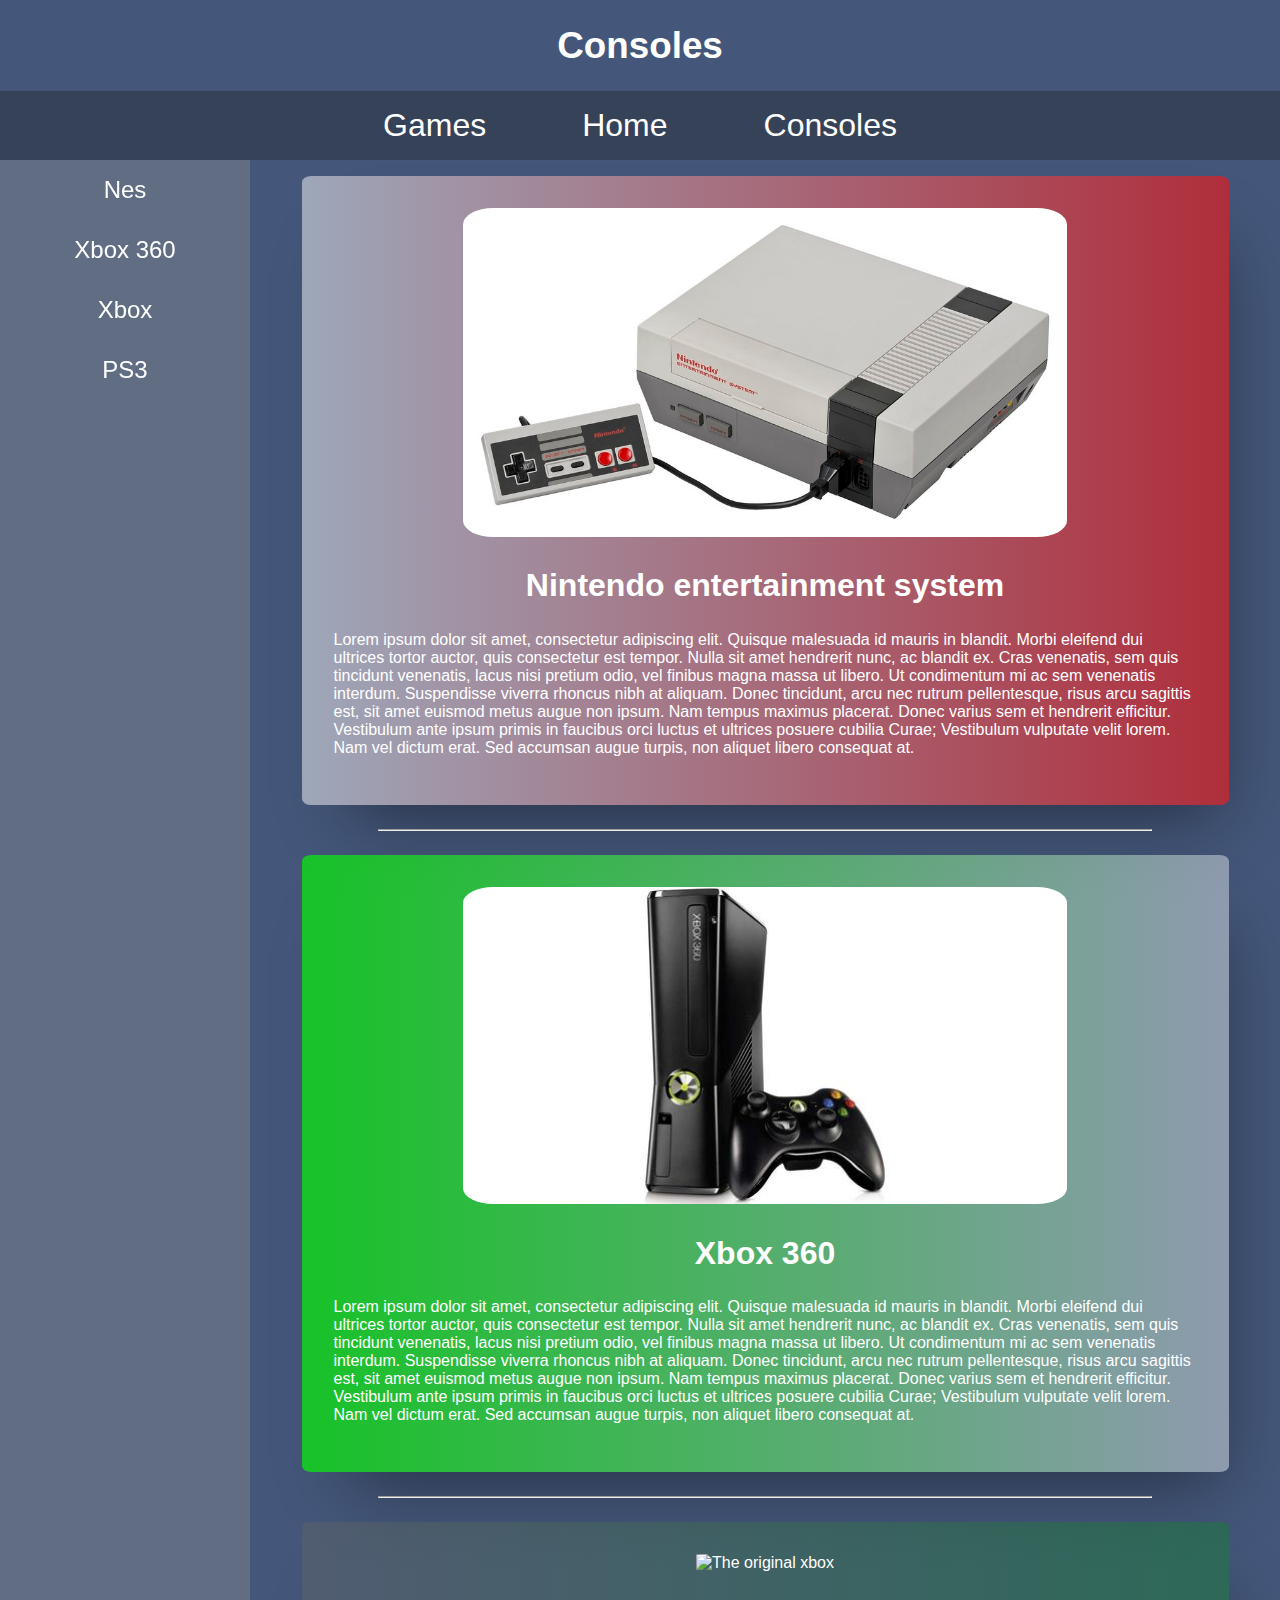
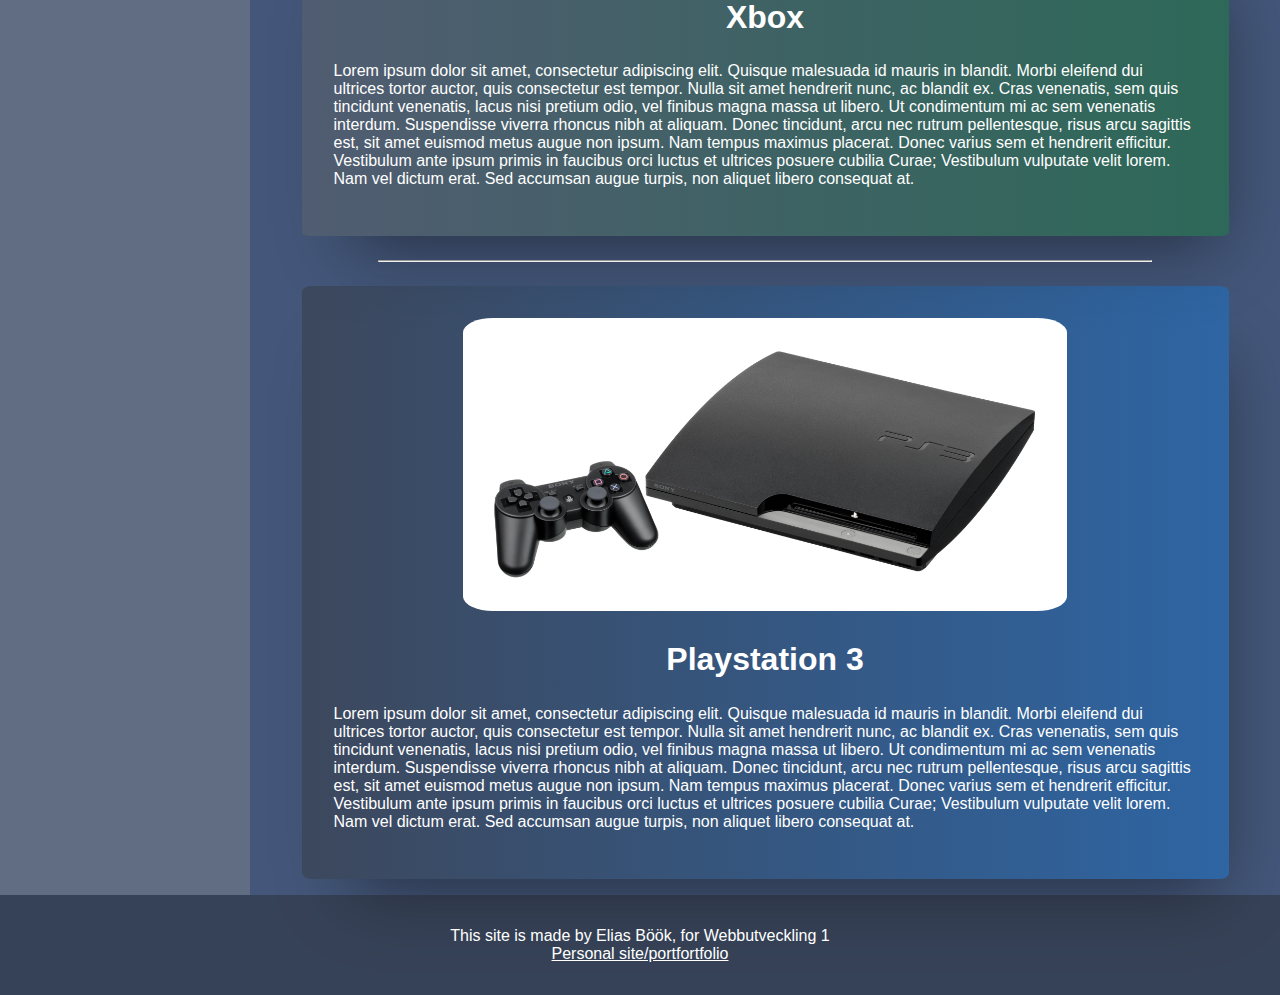
==== commit f6715514: "img rezise" ====
--- a/consoles.html
+++ b/consoles.html
@@ -28,7 +28,7 @@
 			</section>
 			<main>
 				<article id="nes">
-					<img src="./images/nes2.jpg" alt="Nintendo entertainment system">
+					<img src="./images/rsz_nes2.jpg" alt="Nintendo entertainment system">
 					<h2>Nintendo entertainment system</h2>
 					<p>Lorem ipsum dolor sit amet, consectetur adipiscing elit. Quisque malesuada id mauris in blandit. Morbi eleifend dui ultrices tortor auctor, quis consectetur est tempor. Nulla sit amet hendrerit nunc, ac blandit ex. Cras venenatis, sem quis tincidunt venenatis, lacus nisi pretium odio, vel finibus magna massa ut libero. Ut condimentum mi ac sem venenatis interdum. Suspendisse viverra rhoncus nibh at aliquam. Donec tincidunt, arcu nec rutrum pellentesque, risus arcu sagittis est, sit amet euismod metus augue non ipsum. Nam tempus maximus placerat. Donec varius sem et hendrerit efficitur. Vestibulum ante ipsum primis in faucibus orci luctus et ultrices posuere cubilia Curae; Vestibulum vulputate velit lorem. Nam vel dictum erat. Sed accumsan augue turpis, non aliquet libero consequat at.</p>
 				</article>
--- a/style.css
+++ b/style.css
@@ -10,6 +10,11 @@
   transition: transform .2s, -webkit-transform .2s;
 }
 
+div.linkBox a {
+  -webkit-transition: ease all .2s;
+  transition: ease all .2s;
+}
+
 div.linkBox a:link {
   color: white;
 }
@@ -42,8 +47,8 @@
   color: white;
 }
 
-/*==================================
-Default nav + mobile
+/*==================================
+Default nav + mobile
 ==================================*/
 nav:not(.local) {
   -ms-grid-row: 2;
@@ -102,33 +107,33 @@
           transform: scale(1.2);
 }
 
-/*
-section{
-	grid-area: localNav;
-	background-color: $colorSideNav;
-	nav.local{
-		background-color: rgba($color: #000000, $alpha: 0.0);
-		position: sticky;
-		top: 0;
-		ul{
-			flex-direction: row;
-			flex-wrap: wrap;
-			justify-content: space-evenly;
-			li{
-				min-width: 125px;
-				text-align: center;
-				margin: 0;
-				a{
-					text-align: center;
-					font-size: 1.5rem;
-				}
-			}
-
-			li:hover{
-				background-color: rgba(145, 145, 145, 0.39);
-			}
-		}
-	}
+/*
+section{
+	grid-area: localNav;
+	background-color: $colorSideNav;
+	nav.local{
+		background-color: rgba($color: #000000, $alpha: 0.0);
+		position: sticky;
+		top: 0;
+		ul{
+			flex-direction: row;
+			flex-wrap: wrap;
+			justify-content: space-evenly;
+			li{
+				min-width: 125px;
+				text-align: center;
+				margin: 0;
+				a{
+					text-align: center;
+					font-size: 1.5rem;
+				}
+			}
+
+			li:hover{
+				background-color: rgba(145, 145, 145, 0.39);
+			}
+		}
+	}
 }*/
 section.local {
   -ms-grid-row: 3;
@@ -177,8 +182,8 @@
   text-shadow: 4px 3px 0px rgba(32, 32, 32, 0.507);
 }
 
-/*==================================
-nav screen size
+/*==================================
+nav screen size
 ==================================*/
 @media screen and (min-width: 600px) {
   nav:not(.local) ul {
@@ -211,8 +216,8 @@
   }
 }
 
-/*==================================
-Footer
+/*==================================
+Footer
 ==================================*/
 footer {
   -ms-grid-row: 4;
@@ -246,8 +251,8 @@
   color: white;
 }
 
-/*==================================
-main
+/*==================================
+main
 ==================================*/
 main {
   -ms-grid-row: 3;
@@ -257,8 +262,8 @@
   text-align: center;
 }
 
-/*==================================
-Header
+/*==================================
+Header
 ==================================*/
 header {
   -ms-grid-row: 1;
@@ -272,16 +277,13 @@
   font-size: 2.3em;
 }
 
-/*==================================
-Home page styling
+/*==================================
+Home page styling
 ==================================*/
 .homePage .grid-container {
   display: -ms-grid;
   display: grid;
-      grid-template-areas: 'header header header'- 'nav nav nav'- 'main main main'- 'footer footer footer';
+      grid-template-areas: 'header header header' 'nav nav nav' 'main main main' 'footer footer footer';
   -ms-grid-rows: auto auto auto 100px;
       grid-template-rows: auto auto auto 100px;
 }
@@ -328,17 +330,13 @@
   }
 }
 
-/*==================================
-Game and console page
+/*==================================
+Game and console page
 ==================================*/
 .gamePage .grid-container {
   display: -ms-grid;
   display: grid;
-      grid-template-areas: 'header'- 'nav'- 'localNav'- 'main'- 'footer';
+      grid-template-areas: 'header' 'nav' 'localNav' 'main' 'footer';
   -ms-grid-rows: auto auto auto auto 100px;
       grid-template-rows: auto auto auto auto 100px;
 }
@@ -382,10 +380,7 @@
 
 @media screen and (min-width: 600px) {
   .gamePage .grid-container {
-        grid-template-areas: 'header header header'- 'nav nav nav'- 'localNav main main'- 'footer footer footer';
+        grid-template-areas: 'header header header' 'nav nav nav' 'localNav main main' 'footer footer footer';
     -ms-grid-columns: 250px auto auto;
         grid-template-columns: 250px auto auto;
     -ms-grid-rows: auto auto auto 100px;
@@ -454,16 +449,13 @@
   background: linear-gradient(90deg, rgba(49, 49, 49, 0.4), rgba(13, 122, 224, 0.4));
 }
 
-/*==================================
-Timeline page
+/*==================================
+Timeline page
 ==================================*/
 body.timeline .grid-container {
   display: -ms-grid;
   display: grid;
-      grid-template-areas: 'header'- 'nav'- 'main'- 'footer';
+      grid-template-areas: 'header' 'nav' 'main' 'footer';
   -ms-grid-rows: auto auto auto 100px;
       grid-template-rows: auto auto auto 100px;
 }
@@ -487,6 +479,8 @@
 
 body.timeline main article.box img {
   width: 100%;
+  -o-object-fit: cover;
+     object-fit: cover;
 }
 
 body.timeline main article.box table {
@@ -605,10 +599,13 @@
   }
   body.timeline main article.box figure {
     width: 50%;
+    height: 100%;
     margin: 1rem;
     margin-top: 0;
   }
   body.timeline main article.box figure img {
+    -o-object-fit: cover;
+       object-fit: cover;
     width: 100%;
   }
   body.timeline main article.box iframe {
@@ -649,16 +646,13 @@
   }
 }
 
-/*==================================
-Contribute page
+/*==================================
+Contribute page
 ==================================*/
 body.formPage .grid-container {
   display: -ms-grid;
   display: grid;
-      grid-template-areas: 'header header header'- 'nav nav nav'- 'main main main'- 'footer footer footer';
+      grid-template-areas: 'header header header' 'nav nav nav' 'main main main' 'footer footer footer';
   -ms-grid-rows: auto auto auto 100px;
       grid-template-rows: auto auto auto 100px;
 }
@@ -684,13 +678,9 @@
   width: 75%;
 }
 
-body.formPage main section h1 {
+body.formPage main section h2 {
   font-size: 2rem;
   margin-bottom: 1rem;
-}
-
-body.formPage main section h2 {
-  font-size: 2rem;
 }
 
 body.formPage main form textarea {
@@ -723,14 +713,18 @@
   content: "Not all required field are filled";
 }
 
+body.formPage main form select :checked {
+  background-color: #a7a7a7;
+}
+
 @media screen and (min-width: 600px) {
   body.formPage main section {
     width: 50%;
   }
 }
 
-/*==================================
-Scroll bar
+/*==================================
+Scroll bar
 ==================================*/
 /* width */
 ::-webkit-scrollbar {
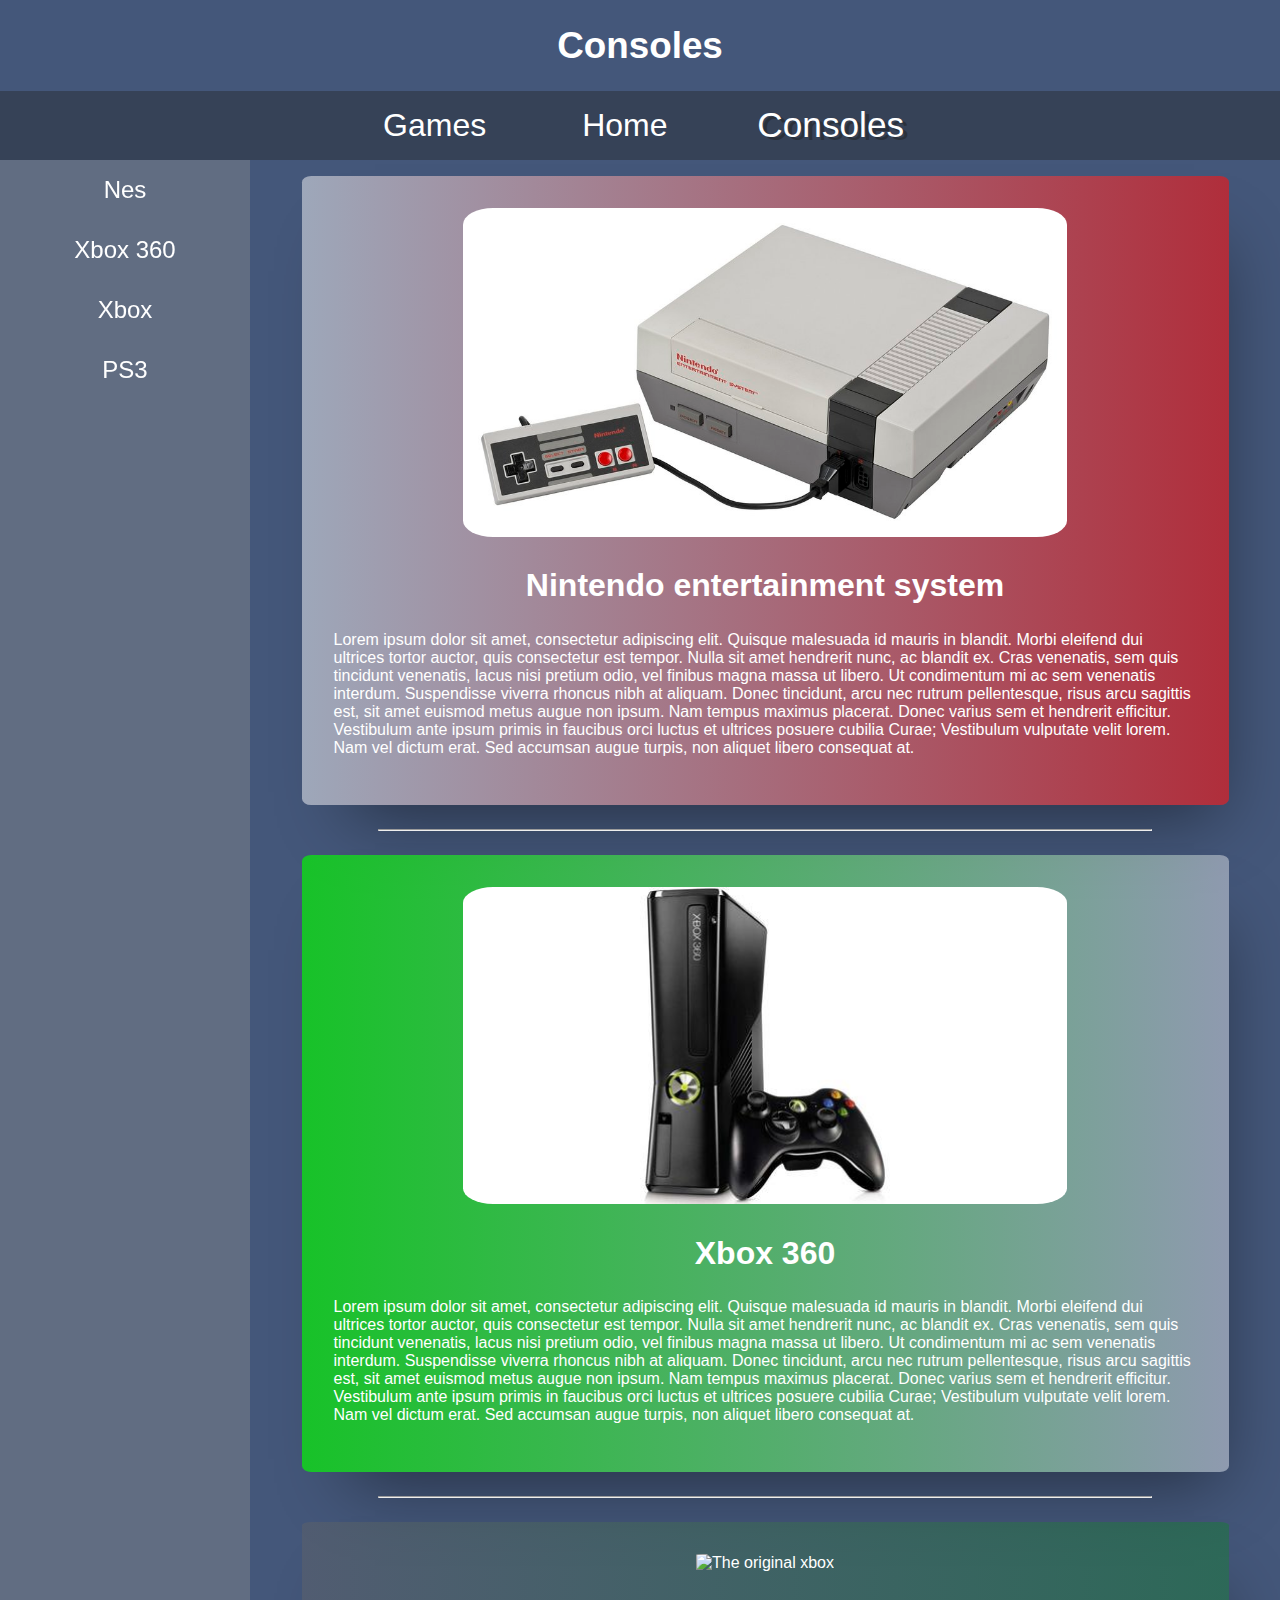
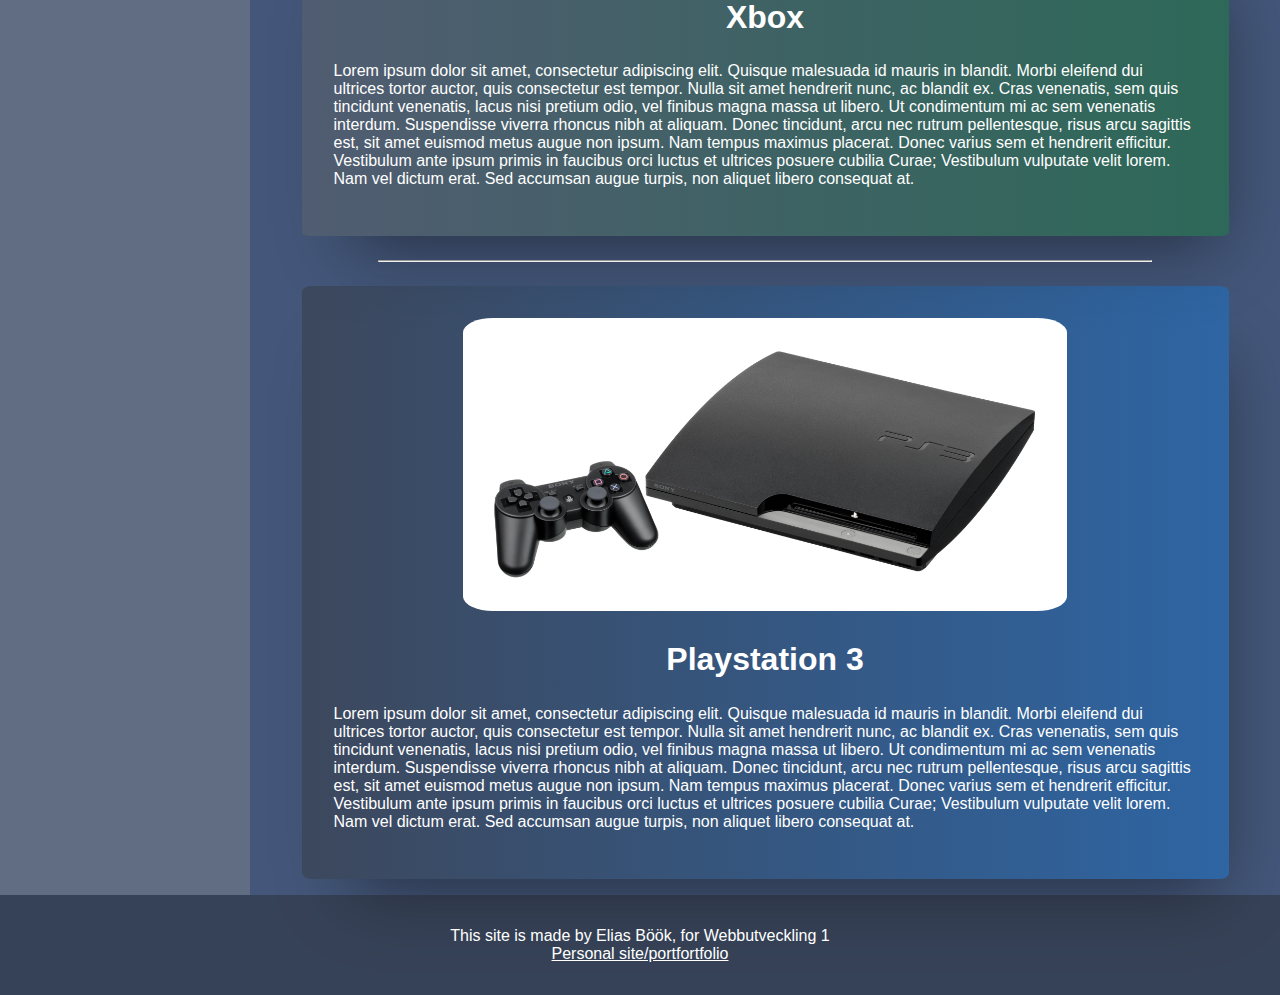
==== commit 50b3302e: "aktive klass för aktive sida" ====
--- a/consoles.html
+++ b/consoles.html
@@ -15,7 +15,7 @@
 				<ul>
 					<li><a href="./games.html">Games</a></li>
 					<li><a href="./index.html">Home</a></li>
-					<li><a href="./consoles.html">Consoles</a></li>
+					<li class="active"><a href="./consoles.html">Consoles</a></li>
 				</ul>
 			</nav>
 			<section class="local">
--- a/style.css
+++ b/style.css
@@ -105,6 +105,15 @@
 nav ul li:hover {
   -webkit-transform: scale(1.2);
           transform: scale(1.2);
+}
+
+nav ul li.active {
+  -webkit-transform: scale(1.1);
+          transform: scale(1.1);
+}
+
+nav ul li.active > a {
+  text-shadow: 4px 3px 0px rgba(32, 32, 32, 0.507);
 }
 
 /*
